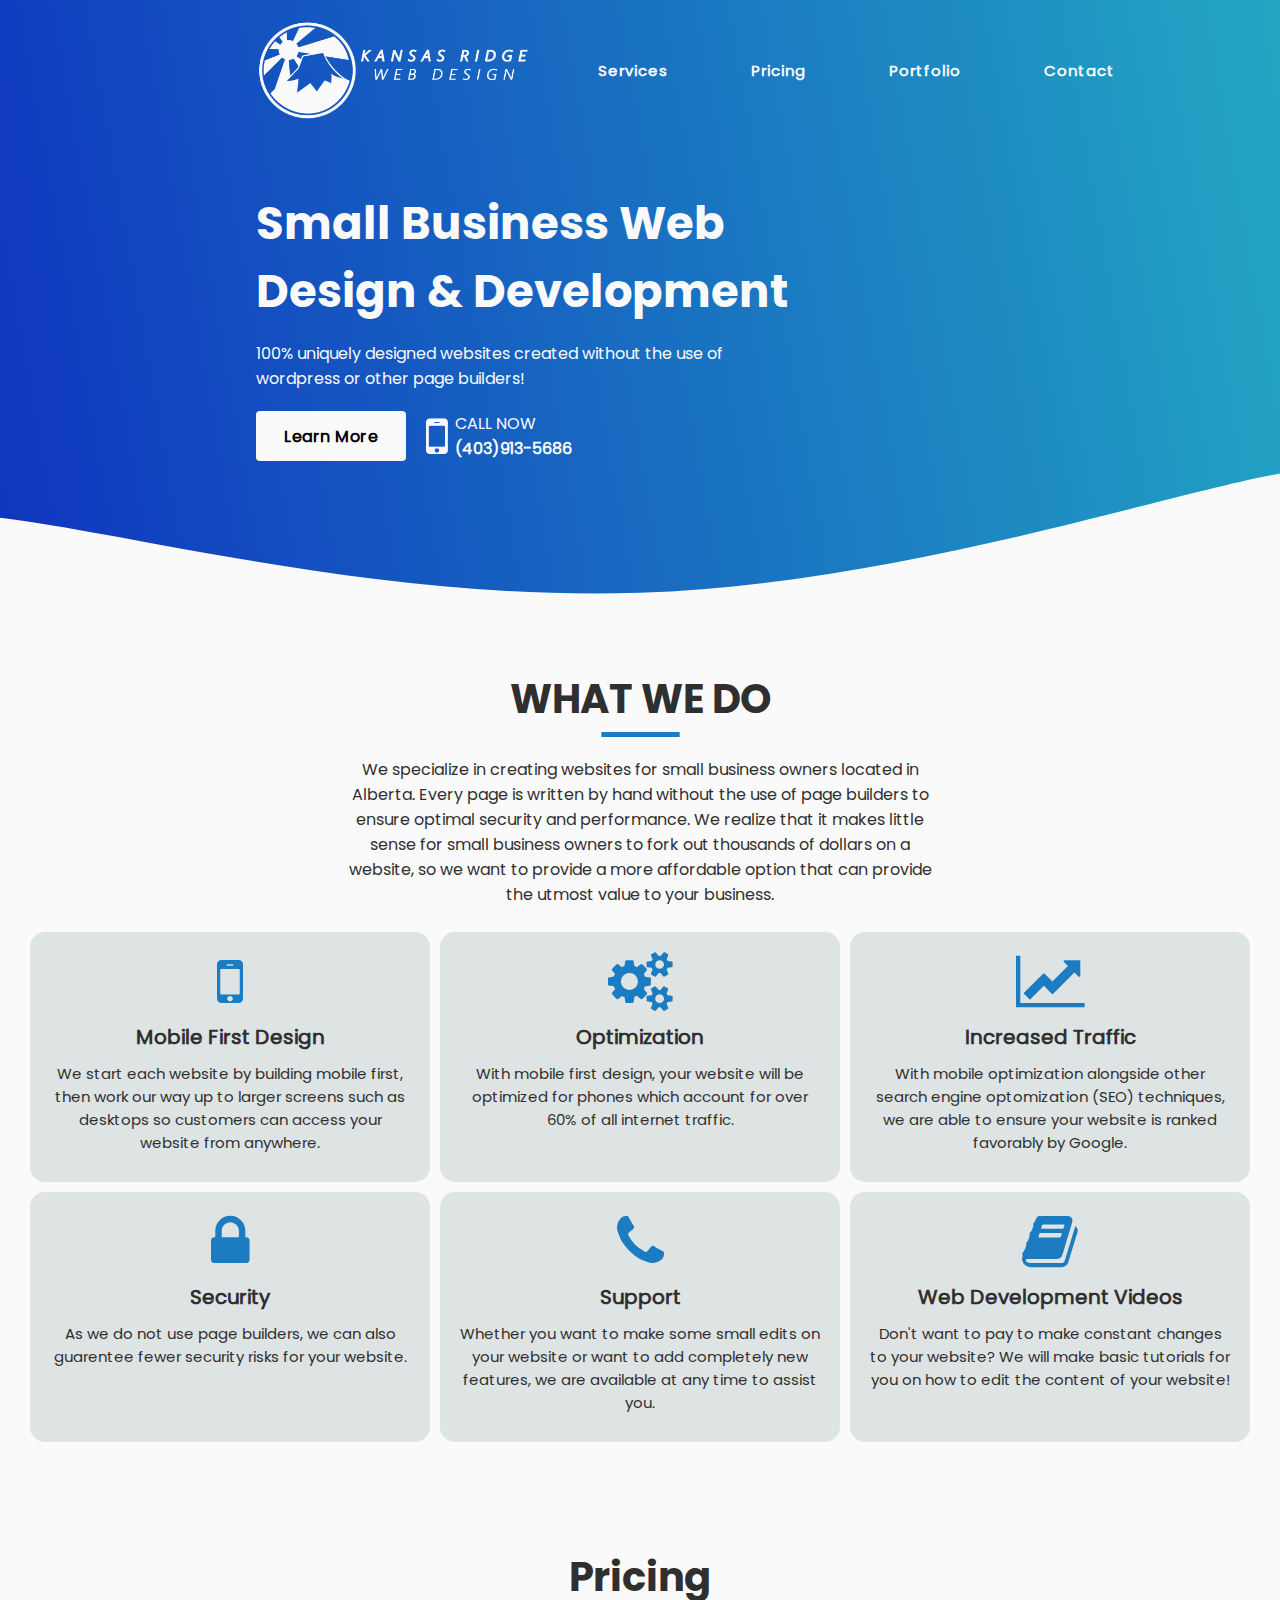
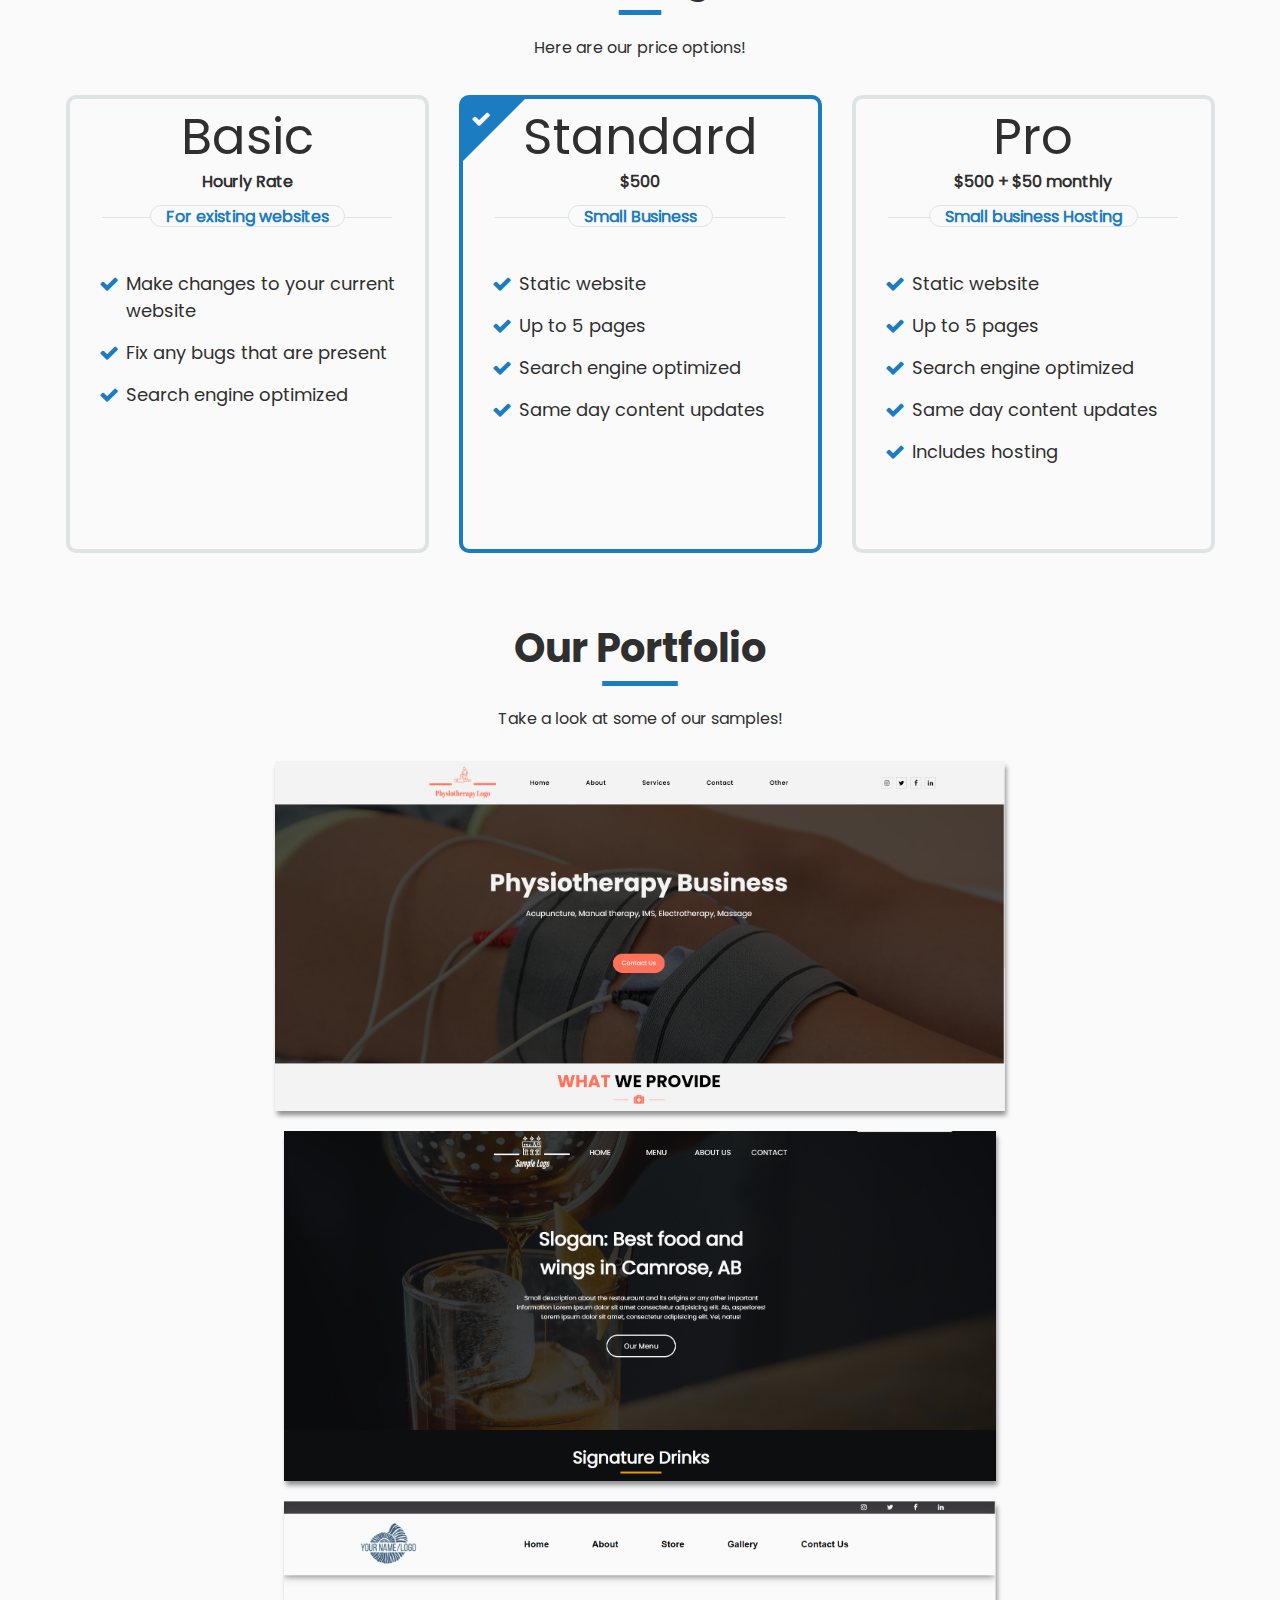
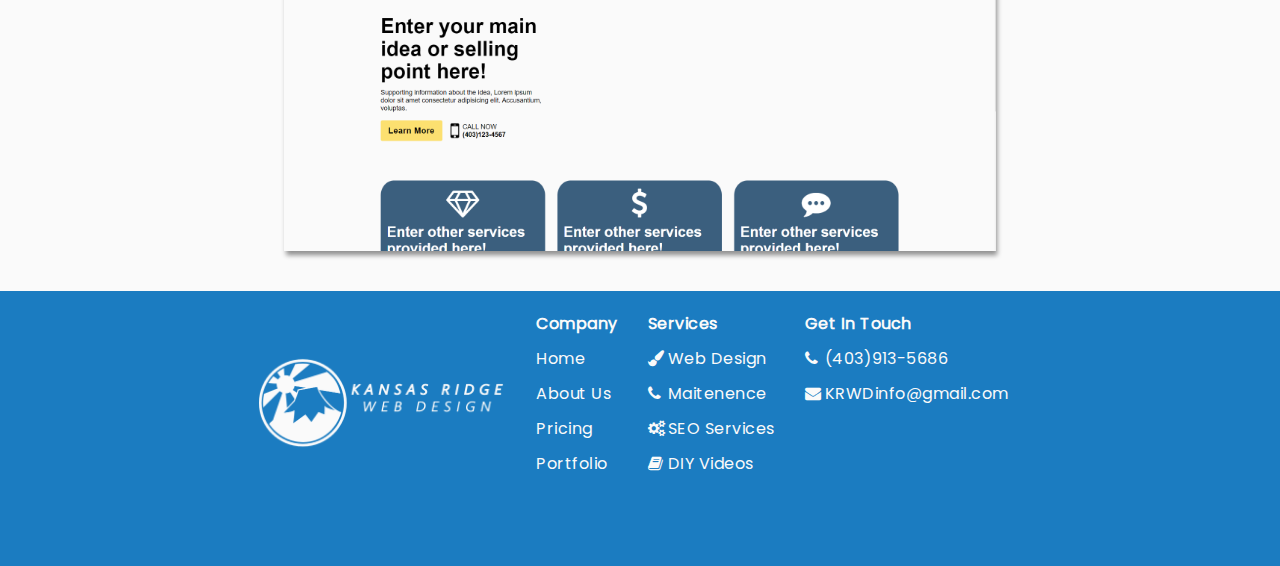
==== templates/index.html @ edf33dfb "new icons" ====
<!DOCTYPE html>
<html lang="en">
<head>
    <meta charset="UTF-8">
    <meta http-equiv="X-UA-Compatible" content="IE=edge">
    <meta name="viewport" content="width=device-width, initial-scale=1.0">
    <meta name="description" content="100% uniquely designed websites created without page builders. We offer immense value starting at only $500">


    <link rel="icon" href="../images/icon.webp">
    <link rel="stylesheet" href="../styles/styles.css">
    <link rel="stylesheet" href="https://cdnjs.cloudflare.com/ajax/libs/font-awesome/4.7.0/css/font-awesome.min.css"> 

    
    <title>Small Business Web Design & Development!</title>
</head>

<body>

<!-------------------------------------------------------------------------------------->
<!-----------------------------------LANDING-------------------------------------------->
<!-------------------------------------------------------------------------------------->
    <div class="landing" id="landing">
        <div class="navBar">
        <img src="../images/logo.webp" alt="companyLogo">

        

        <div class= burgerMenu>
            <input label="Toggle Menu" type="checkbox" id="burgerCheckbox" onclick="burgerMenu()"> <!--Have to be in same container to work-->
            <span></span>
            <span></span>
            <span></span>
            
        </div>
        <div class="hideOverFlow">
            <div id="menu">
                <ul>
                <li><a  onclick="scrollToDiv('services')">Services</a></li>
                <li><a  onclick="scrollToDiv('pricing')">Pricing</a></li>
                <li><a  onclick="scrollToDiv('portfolio')">Portfolio</a></li>
                <li><a  onclick="scrollToDiv('footer')">Contact</a></li>
                </ul>
            </div>
            
        </div>
        
        </div>
        

        <div class="introduction">
        <h1>Small Business Web Design & Development</h1>
        <p>100% uniquely designed websites created without the use of wordpress or other page builders!</p>
        <div class="learnMoreCallNow">
            <a href="index.html"><button>Learn More</button></a>
            <div class="callNow">
                <p class ="fa fa-mobile"></p>
                <div class="details">
                    <p id="callNowAboveNumber">CALL NOW</p>
                    <b>(403)913-5686</b>
                </div>
            </div>
        </div>
        </div>

    </div>
<!-------------------------------------------------------------------------------------->
<!-----------------------------------LANDING-------------------------------------------->
<!-------------------------------------------------------------------------------------->

    <div class=background><img src="../images/Wave2.svg" alt="waveEffect"></div>
<!-------------------------------------------------------------------------------------->
<!-----------------------------------SERVICES------------------------------------------->
<!-------------------------------------------------------------------------------------->
    <div class="section" id="services">
        <div class="header"><h1>WHAT WE DO</h1></div>
        <div class="wrapper">
            <div class="headerDescription">
                <p>We specialize in creating websites for small business owners located in Alberta. Every page is written by hand without the use of page builders to ensure optimal security and performance. We realize that it makes little sense for small business owners to fork out thousands of dollars on a website, so we want to provide a more affordable option that can provide the utmost value to your business.</p>
            </div>
        </div>
        <div class="wrapper">
            <div class="servicesContainer">
                <div class="service service4">
                    <div class="fa fa-mobile"></div>
                    <h3>Mobile First Design</h3>
                    <p>We start each website by building mobile first, then work our way up to larger screens such as desktops so customers can access your website from anywhere.</p>
                </div>
                <div class="service service1">
                    <div class="fa fa-gears"></div>
                    <h3>Optimization</h3>
                    <p>With mobile first design, your website will be optimized for phones which account for over 60% of all internet traffic. </p>
                </div>
                <div class="service service2">
                    <div class="fa fa-line-chart"></div>
                    <h3>Increased Traffic</h3>
                    <p>With mobile optimization alongside other search engine optomization (SEO) techniques, we are able to ensure your website is ranked favorably by Google.</p>
                </div>
                <div class="service service3">
                    <div class="fa fa-lock"></div>
                    <h3>Security</h3>
                    <p>As we do not use page builders, we can also guarentee fewer security risks for your website.</p>
                </div>
                <div class="service service5">
                    <div class="fa fa-phone"></div>
                    <h3>Support</h3>
                    <p>Whether you want to make some small edits on your website or want to add completely new features, we are available at any time to assist you.</p>
                </div>
                <div class="service service6">
                    <div class="fa fa-book"></div>
                    <h3>Web Development Videos</h3>
                    <p>Don't want to pay to make constant changes to your website? We will make basic tutorials for you on how to edit the content of your website!</p>

                </div>
            
            </div>
        </div>
    
     
       
    </div>
  

<!-------------------------------------------------------------------------------------->
<!-----------------------------------SERVICES------------------------------------------->
<!-------------------------------------------------------------------------------------->


<!-------------------------------------------------------------------------------------->
<!-----------------------------------PRICING-------------------------------------------->
<!-------------------------------------------------------------------------------------->
<div class="section" id="pricing">
    <div class="header"><h1>Pricing</h1></div>

    <div class="wrapper">
        <div class="headerDescription">
            <p>Here are our price options!</p>
        </div>
    </div>
    
 
    <div class="wrapper">
        <div class="pricingContainer">
            <div class="priceOption other">
                <div class="priceBox">
                    <h4>Basic</h4>
                    <p>Hourly Rate</p>
                    <p class="addBorder">For existing websites</p>
                    <div class="line"></div>
                </div>
                <div class="priceFeatures">
                    <ul>
                        <li><div class="fa fa-check"></div><p>Make changes to your current website</p></li>
                        <li><div class="fa fa-check"></div><p>Fix any bugs that are present</p></li>
                        <li><div class="fa fa-check"></div><p>Search engine optimized</p></li>
                    </ul>
                </div>
            </div>

            <div class="priceOption popular">
                <div class="fa fa-check topCheck"></div>
                <div class="priceBox">
                    <h4>Standard</h4>
                    <p>$500</p>
                    <p class="addBorder">Small Business</p>
                    <div class="line"></div>
                </div>
                <div class="priceFeatures">
                    <ul>
                        <li><div class="fa fa-check"></div><p>Static website</p></li>
                        <li><div class="fa fa-check"></div><p>Up to 5 pages</p></li>
                        <li><div class="fa fa-check"></div><p>Search engine optimized</p></li>
                        <li><div class="fa fa-check"></div><p>Same day content updates</p></li>
    

                    </ul>
                </div>
            </div>
            <div class="priceOption other">
                <div class="priceBox">
                    <h4>Pro</h4>
                    <p>$500 + $50 monthly</p>
                    <p class="addBorder">Small business Hosting</p>
                    <div class="line"></div>
                </div>
                <div class="priceFeatures">
                    <ul>
                        <li><div class="fa fa-check"></div><p>Static website</p></li>
                        <li><div class="fa fa-check"></div><p>Up to 5 pages</p></li>
                        <li><div class="fa fa-check"></div><p>Search engine optimized</p></li>
                        <li><div class="fa fa-check"></div><p>Same day content updates</p></li>
                        <li><div class="fa fa-check"></div><p>Includes hosting</p></li>
                    </ul>
                </div>
            </div>
            
        </div>
    </div>


</div>



<!-------------------------------------------------------------------------------------->
<!-----------------------------------PRICING------------------------------------------->
<!-------------------------------------------------------------------------------------->

<!-------------------------------------------------------------------------------------->
<!-----------------------------------PORTFOLIO------------------------------------------->
<!-------------------------------------------------------------------------------------->

<div class="section" id="portfolio">
    <div class="header"><h1>Our Portfolio</h1></div>

    <div class="wrapper">
        <div class="headerDescription">
            <p>Take a look at some of our samples!</p>
        </div>
    </div>

    <div class="wrapper">
        <div class="portfolioContainer">
            <img src="../images/portfolio1.webp" alt="physioTherapySite">
            <img src="../images/portfolio2.webp" alt="restaurauntSite">
            <img src="../images/portfolio3.webp" alt="generalPurposeSite">
        </div>
    </div>


</div>

<!-------------------------------------------------------------------------------------->
<!-----------------------------------PORTFOLIO------------------------------------------>
<!-------------------------------------------------------------------------------------->

</body>

<!-------------------------------------------------------------------------------------->
<!-----------------------------------FOOTER--------------------------------------------->
<!-------------------------------------------------------------------------------------->
<footer id="footer">
    <div class="logoAndDescription section">
        <div class=footerLogo><img src="../images/logo.webp" alt="companyLogo"></div>
    </div>
    <div class="navigation section">
       <ul>
        <li><b>Company</b></li>
        <li><a  onclick="scrollToDiv('landing')">Home</a></li>
        <li><a  onclick="scrollToDiv('services')">About Us</a></li>
        <li><a  onclick="scrollToDiv('pricing')">Pricing</a></li>
        <li><a  onclick="scrollToDiv('portfolio')">Portfolio</a></li>
       </ul>
    </div>
    <div class="services section">
        <ul>
            <li><b>Services</b></li>
            <li><a href="index.html"><div class="fa fa-paint-brush"></div>Web Design</a></li>
            <li><a href="index.html"><div class="fa fa-phone"></div>Maitenence</a></li>
            <li><a href="index.html"><div class="fa fa-gears"></div>SEO Services</a></li>
            <li><a href="index.html"><div class="fa fa-book"></div>DIY Videos</a></li>
        </ul>
    </div>
    <div class="contact section">
        <ul>
            <li><b>Get In Touch</b></li>
            <li><a><div class="fa fa-phone"></div>(403)913-5686</a></li>
            <li><a href="mailto:KRWDinfo@gmail.com"><div class="fa fa-envelope"></div>KRWDinfo@gmail.com</a></li>
        </ul>
    </div>
</footer>
<!-------------------------------------------------------------------------------------->
<!-----------------------------------FOOTER--------------------------------------------->
<!-------------------------------------------------------------------------------------->
<script src="../scripts/script.js"></script>
</html>
---- styles/styles.css ----
@font-face {
  font-family: "Poppins";
  font-style: normal;
  src: url(../fonts/Poppins/Poppins-Regular.ttf);
}
@font-face {
  font-family: "bold";
  font-style: normal;
  src: url(../fonts/Poppins/Poppins-Bold.ttf);
}
* {
  margin: 0;
  padding: 0;
  font-family: "Poppins";
}
* h1 {
  font-family: "bold";
}

body {
  background-color: #FAFAFA;
  color: rgb(48, 47, 47);
  width: 100%;
  overflow-x: hidden;
  height: -webkit-fit-content;
  height: -moz-fit-content;
  height: fit-content;
}

html {
  overflow-x: initial !important;
  scroll-behavior: smooth;
}

.wrapper {
  display: flex;
  justify-content: center;
  width: 100%;
}

.header {
  display: flex;
  justify-content: center;
}
.header h1 {
  font-family: "bold";
  font-size: 40px;
}
.header ::after {
  display: block;
  content: "";
  border-bottom: 5px solid #1B7CC1;
  transform: scaleX(0.3);
  padding-bottom: 3px;
  margin-bottom: 20px;
}

.headerDescription {
  max-width: 600px;
  text-align: center;
  padding-bottom: 20px;
}

.section {
  transform: translateY(-30px);
}

.landing {
  width: 100%;
  display: block;
  background: rgb(34, 167, 195);
  background: linear-gradient(260deg, rgb(34, 167, 195) 0%, rgb(15, 51, 191) 100%);
  height: 699px;
}
.landing .navBar {
  width: 100%;
  height: 100px;
  display: flex;
  align-items: center;
  padding-top: 20px;
}
.landing .navBar img {
  width: 275px;
  height: auto;
  padding-left: 20vw;
}

.background {
  position: absolute;
  top: 400px;
  height: 300px;
  width: 100%;
  z-index: 1;
}
.background img {
  height: 100%;
  width: 100%;
}

@media (max-width: 1200px) {
  .landing .navBar img {
    padding-left: 10vw;
  }
}
@media (max-width: 430px) {
  .landing .navBar img {
    width: 200px;
    height: auto;
    padding-left: 5px;
  }
}
.landing .navBar .burgerMenu {
  position: absolute;
  right: 40px;
  z-index: 4;
}
.landing .navBar input {
  display: block;
  position: absolute;
  top: -5px;
  right: -5px;
  width: 50px;
  height: 42px;
  opacity: 0%;
  z-index: 2;
}
.landing .navBar span {
  display: block;
  width: 40px;
  height: 5px;
  margin-bottom: 5px;
  border-radius: 5px;
  background-color: #FAFAFA;
  transition: 0.3s ease-in;
}
.landing .navBar span:nth-child(2) {
  transform-origin: 0% 0%;
}
.landing .navBar span:last-child {
  transform-origin: 0% 100%;
}
.landing .navBar input:checked ~ span {
  transform: rotate(45deg) translate(0px, 0px);
  background-color: black;
}
.landing .navBar input:checked ~ span:nth-child(3) {
  opacity: 0;
  transform: rotate(0deg) scale(0.2, 0.2);
}
.landing .navBar input:checked ~ span:nth-child(4) {
  transform: rotate(-45deg) translate(-5px, 4px);
}
.landing .navBar .hideOverFlow {
  position: absolute;
  top: 0;
  right: 0;
  width: 175px;
  height: 600px;
  overflow-x: hidden;
  z-index: 3;
}
.landing .navBar .hideOverFlow #menu {
  background-color: #FAFAFA;
  width: 100%;
  height: 100%;
  transition: 0.5s cubic-bezier(0.77, 0.2, 0.05, 1);
  transform: translate(200px);
}
.landing .navBar .hideOverFlow #menu ul {
  padding-right: 30px;
  padding-top: 100px;
  text-decoration: none;
  list-style: none;
  text-align: right;
}
.landing .navBar .hideOverFlow #menu ul li {
  padding: 20px 5px;
}
.landing .navBar .hideOverFlow #menu ul li a {
  text-decoration: none;
  color: black;
  font-size: 20px;
  padding-right: 8px;
  font-weight: 600;
  letter-spacing: 1px;
}
.landing .navBar .hideOverFlow #menu ul li a:hover {
  border-right: 4px solid #1B7CC1;
}

@media (min-width: 850px) {
  .landing .navBar .burgerMenu {
    display: none;
  }
  .landing .navBar .hideOverFlow {
    position: relative;
    height: 90px;
    width: 600px;
    padding-left: 25px;
  }
  .landing .navBar .hideOverFlow #menu {
    transform: translateX(0) !important;
    background-color: transparent;
    z-index: 3;
  }
  .landing .navBar .hideOverFlow #menu ul {
    display: flex;
    justify-content: space-around;
    align-items: center;
    height: 100%;
    padding: 0px 0px;
  }
  .landing .navBar .hideOverFlow #menu ul li {
    padding: 0;
    transform: translateY(14px);
  }
  .landing .navBar .hideOverFlow #menu ul li a {
    border-right: none;
    color: #FAFAFA;
    font-size: 15px;
    transition: 0.5s ease-in-out;
  }
  .landing .navBar .hideOverFlow #menu ul li a:hover {
    border-right: none;
  }
  .landing .navBar .hideOverFlow #menu ul li a:after {
    display: block;
    content: "";
    border-bottom: 2px solid #FAFAFA;
    transform: scaleX(0);
    transition: 250ms ease-in-out;
  }
  .landing .navBar .hideOverFlow #menu ul li a:hover::after {
    transform: scaleX(1);
    transform-origin: 50% 100%;
  }
}
.introduction {
  width: 550px;
  height: -webkit-fit-content;
  height: -moz-fit-content;
  height: fit-content;
  color: #FAFAFA;
  z-index: 2;
  position: relative;
  padding-left: 20vw;
  padding-top: 70px;
}
.introduction h1 {
  font-size: 45px;
  padding-bottom: 15px;
  font-weight: 600;
}
.introduction p {
  font-size: 16px;
}
.introduction button {
  width: 150px;
  height: 50px;
  background-color: #FAFAFA;
  border: 0px;
  font-size: 16px;
  font-weight: 600;
  letter-spacing: 0.5px;
  border-radius: 4px;
  margin-right: 20px;
  transition: 0.35s ease-in-out;
}
.introduction button:hover {
  box-shadow: inset 150px 0 0 0 #dee3e4;
  cursor: pointer;
}
.introduction .learnMoreCallNow {
  display: flex;
  padding-top: 20px;
  transition: 0.5s ease-in-out;
}
.introduction .learnMoreCallNow .callNow {
  display: flex;
}
.introduction .learnMoreCallNow .callNow .fa {
  font-size: 50px;
  margin-right: 8px;
}
.introduction .learnMoreCallNow .callNow #callNowAboveNumber {
  font-size: 16px;
}
.introduction .learnMoreCallNow .callNow .details {
  padding-top: 0px;
}

@media (max-width: 1200px) {
  .introduction {
    padding-left: 10vw;
  }
}
@media (max-width: 910px) {
  .introduction h1 {
    font-size: 35px;
  }
}
@media (max-width: 650px) {
  .introduction {
    width: 330px;
    padding-top: 10px;
  }
}
@media (max-width: 430px) {
  .introduction {
    padding-left: 5px;
    padding-top: 10px;
    width: 315px;
    margin: 0;
  }
  .introduction button {
    margin-right: 10px;
  }
  .introduction p {
    font-size: 15px;
  }
}
#services {
  position: relative;
  z-index: 10;
  width: 100%;
  height: -webkit-fit-content;
  height: -moz-fit-content;
  height: fit-content;
  z-index: 2;
  padding-bottom: 100px;
}
#services .servicesContainer {
  height: -webkit-fit-content;
  height: -moz-fit-content;
  height: fit-content;
  display: flex;
  justify-content: center;
  flex-wrap: wrap;
  max-width: 1401px;
}
#services .service {
  display: flex;
  flex-direction: column;
  align-items: center;
  width: 400px;
  height: 250px;
  background-color: rgba(129, 129, 129, 0.089);
  background-color: #dee3e4;
  margin: 5px 5px;
  border-radius: 15px;
}
#services .service .fa {
  font-size: 60px;
  padding-top: 20px;
  padding-bottom: 10px;
  color: rgba(30, 175, 71, 0.475);
  color: #1B7CC1;
}
#services .service h3 {
  font-size: 20px;
  font-weight: 600;
  padding-bottom: 5px;
}
#services .service p {
  font-size: 15px;
  text-align: center;
  padding: 5px 20px;
}
#services button {
  width: 150px;
  height: 50px;
  margin-top: 20px;
  background-color: transparent;
  border: 3px solid #1B7CC1;
  color: #1B7CC1;
  border-radius: 5px;
  font-size: 16px;
}

@media (max-width: 470px) {
  #services .service {
    width: min(400px, 100%);
  }
}
#pricing {
  padding-bottom: 50px;
}
#pricing .pricingContainer {
  max-width: 1300px;
  display: flex;
  flex-direction: column;
  align-items: center;
}
#pricing .pricingContainer .popular {
  border: 4px solid #1B7CC1;
  position: relative;
}
#pricing .pricingContainer .other {
  border: 4px solid #dee3e4;
}
#pricing .pricingContainer .priceOption {
  width: min(355px, 97%);
  height: 450px;
  background-color: #FAFAFA;
  border-radius: 10px;
  margin: 15px 0px;
}
#pricing .pricingContainer .priceOption .topCheck {
  position: absolute;
  top: 10px;
  left: 8px;
  font-size: 20px;
  color: #FAFAFA;
}
#pricing .pricingContainer .priceOption .priceBox {
  display: flex;
  flex-direction: column;
  align-items: center;
}
#pricing .pricingContainer .priceOption .priceBox h4 {
  font-size: 50px;
  font-weight: 100;
}
#pricing .pricingContainer .priceOption .priceBox p {
  font-weight: 600;
  transform: translateY(-6px);
  padding-bottom: 11px;
}
#pricing .pricingContainer .priceOption .priceBox .addBorder {
  position: relative;
  width: -webkit-fit-content;
  width: -moz-fit-content;
  width: fit-content;
  height: 20px;
  padding: 0px 15px;
  border: 1px solid #dee3e4;
  color: #1B7CC1;
  display: flex;
  justify-content: center;
  align-items: center;
  border-radius: 300px;
  z-index: 1;
  background-color: #FAFAFA;
}
#pricing .pricingContainer .priceOption .priceBox .line {
  position: relative;
  width: 290px;
  height: 1px;
  border-top: 1px solid #dee3e4;
  z-index: 0;
  transform: translateY(-16px);
}
#pricing .pricingContainer .priceOption .priceFeatures ul {
  padding: 20px 20px;
}
#pricing .pricingContainer .priceOption .priceFeatures ul li {
  display: flex;
  padding-top: 15px;
  padding-left: 9px;
  font-size: 18px;
}
#pricing .pricingContainer .priceOption .priceFeatures ul li .fa {
  position: relative;
  color: #1B7CC1;
  font-size: 20px;
  padding-right: 7px;
  transform: translateY(4px);
}
#pricing .pricingContainer .popular::before {
  width: 0;
  height: 0;
  position: absolute;
  top: -1px;
  left: -1px;
  display: block;
  content: "";
  border-style: solid;
  border-width: 64px 64px 0px 0px;
  border-color: #1B7CC1 transparent;
}

@media (min-width: 650px) {
  .pricingContainer {
    flex-direction: row !important;
    justify-content: center;
    flex-wrap: wrap;
    width: 1400px;
  }
  .pricingContainer .priceOption {
    margin: 15px 15px !important;
  }
}
footer {
  width: 100%;
  height: 275px;
  background-color: #1B7CC1;
  display: flex;
  justify-content: center;
  align-items: center;
}
footer .section {
  color: #FAFAFA;
  height: 176px;
}
footer .section ul {
  list-style: none;
  padding: 0px 3vw;
}
footer .section ul li {
  transition: 0.25s ease-in-out;
  padding-bottom: 10px;
}
footer .section ul li :first-child {
  letter-spacing: 0.5px;
}
footer .section ul li a {
  text-decoration: none;
  color: #FAFAFA;
}
footer .section ul li a .fa {
  padding-right: 5px;
  width: 15px;
}
footer .section ul li:not(:first-child):hover {
  opacity: 50%;
}
footer .logoAndDescription {
  display: flex;
  align-items: center;
}
footer .logoAndDescription img {
  width: 250px;
  height: auto;
  padding-top: 15px;
  padding-right: 15px;
}

@media (max-width: 1337px) {
  footer .section ul {
    padding: 0px 15px;
  }
}
@media (max-width: 1187px) {
  footer {
    flex-wrap: wrap;
    height: -webkit-fit-content;
    height: -moz-fit-content;
    height: fit-content;
  }
  footer .section {
    width: 200px;
    display: flex;
    justify-content: center;
  }
  footer .contact {
    width: 250px;
  }
  footer .logoAndDescription {
    width: 100%;
    justify-content: center;
    flex-wrap: wrap;
    padding-top: 30px;
    padding-bottom: 0px;
  }
  footer .logoAndDescription .footerLogo {
    width: 100%;
    display: flex;
    justify-content: center;
  }
  footer .logoAndDescription .description {
    text-align: center;
  }
  footer .logoAndDescription .description p {
    font-size: 15px;
  }
}
@media (max-width: 649px) {
  footer .section {
    padding-bottom: 40px;
  }
  footer .logoAndDescription {
    padding-bottom: 0px;
  }
  footer .contact {
    text-align: center;
  }
}
#portfolio .portfolioContainer {
  max-width: 1900px;
  display: flex;
  flex-wrap: wrap;
  justify-content: center;
}
#portfolio .portfolioContainer img {
  box-shadow: 2.4px 4.8px 4.8px hsla(0deg, 0%, 0%, 0.43);
  height: 350px;
  width: auto;
  margin: 10px 10px;
}

@media (max-width: 800px) {
  #portfolio .portfolioContainer img {
    width: 100%;
    height: auto;
  }
}/*# sourceMappingURL=styles.css.map */
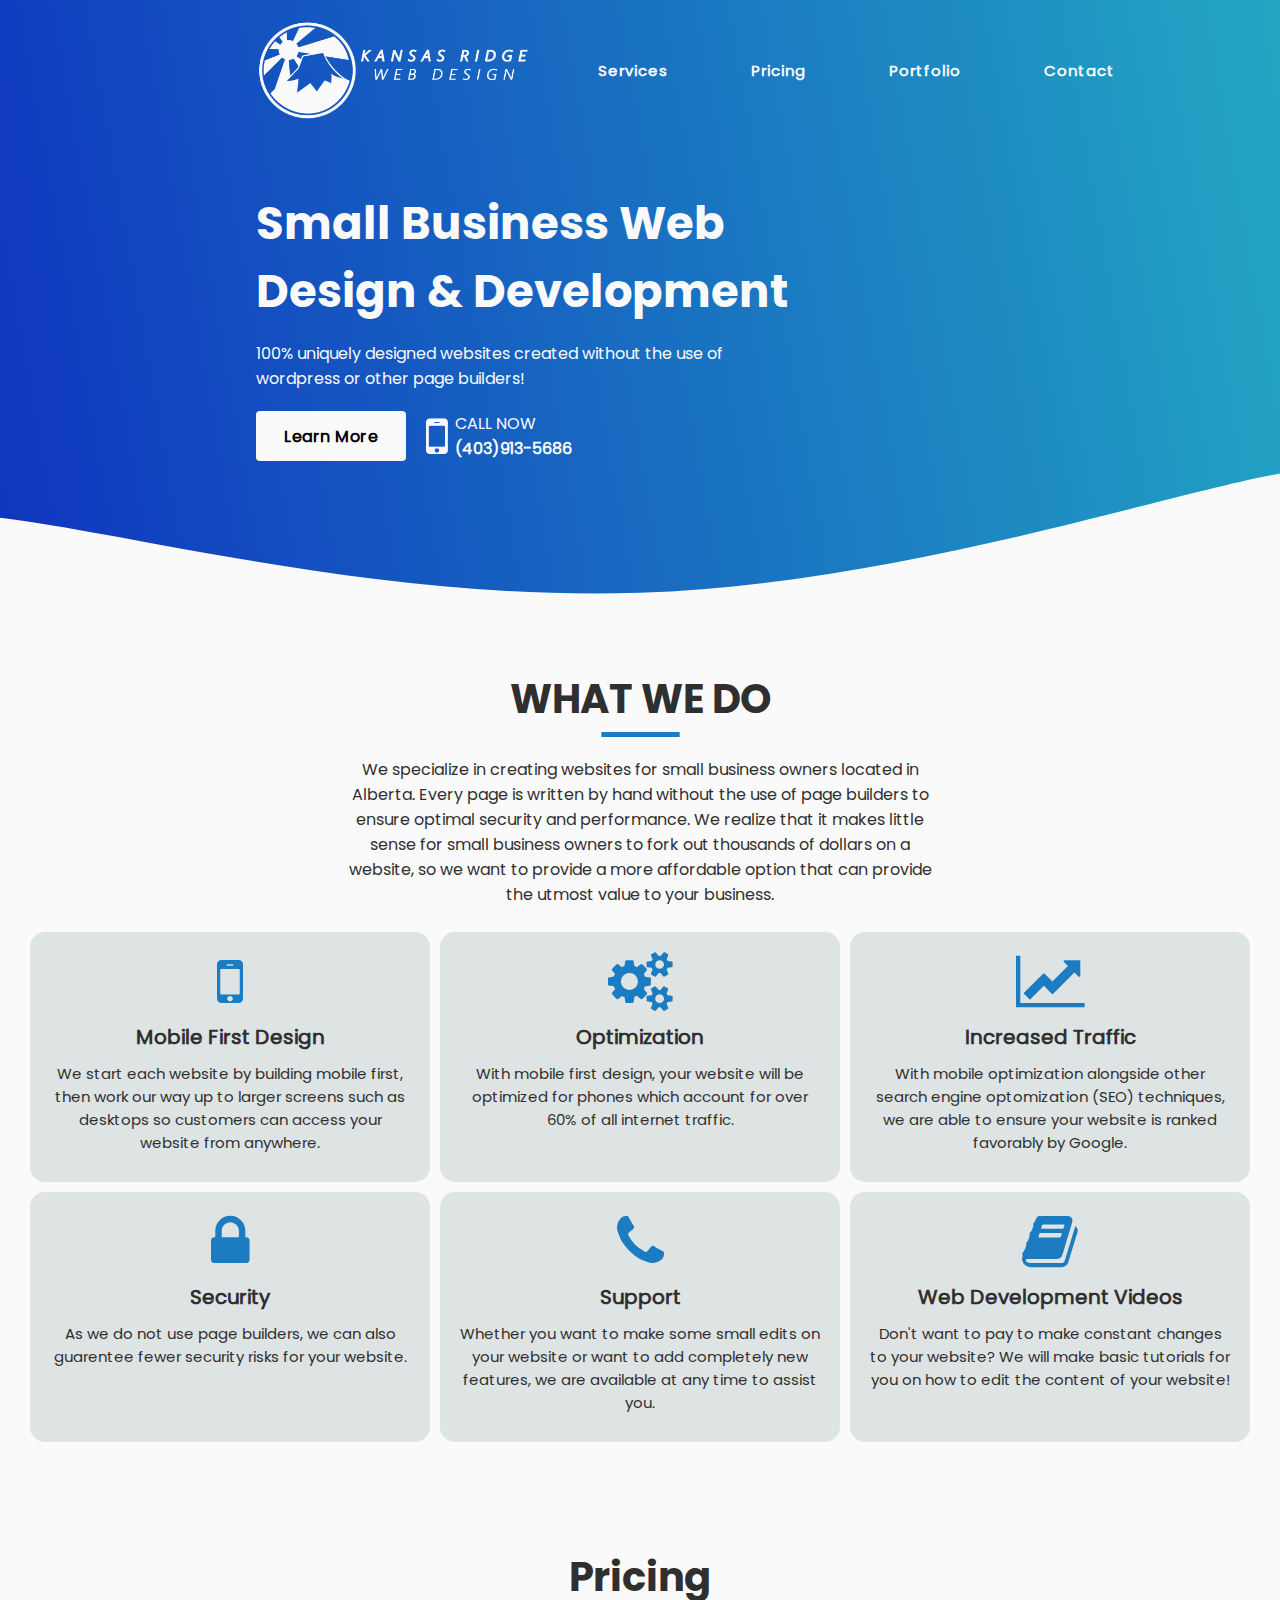
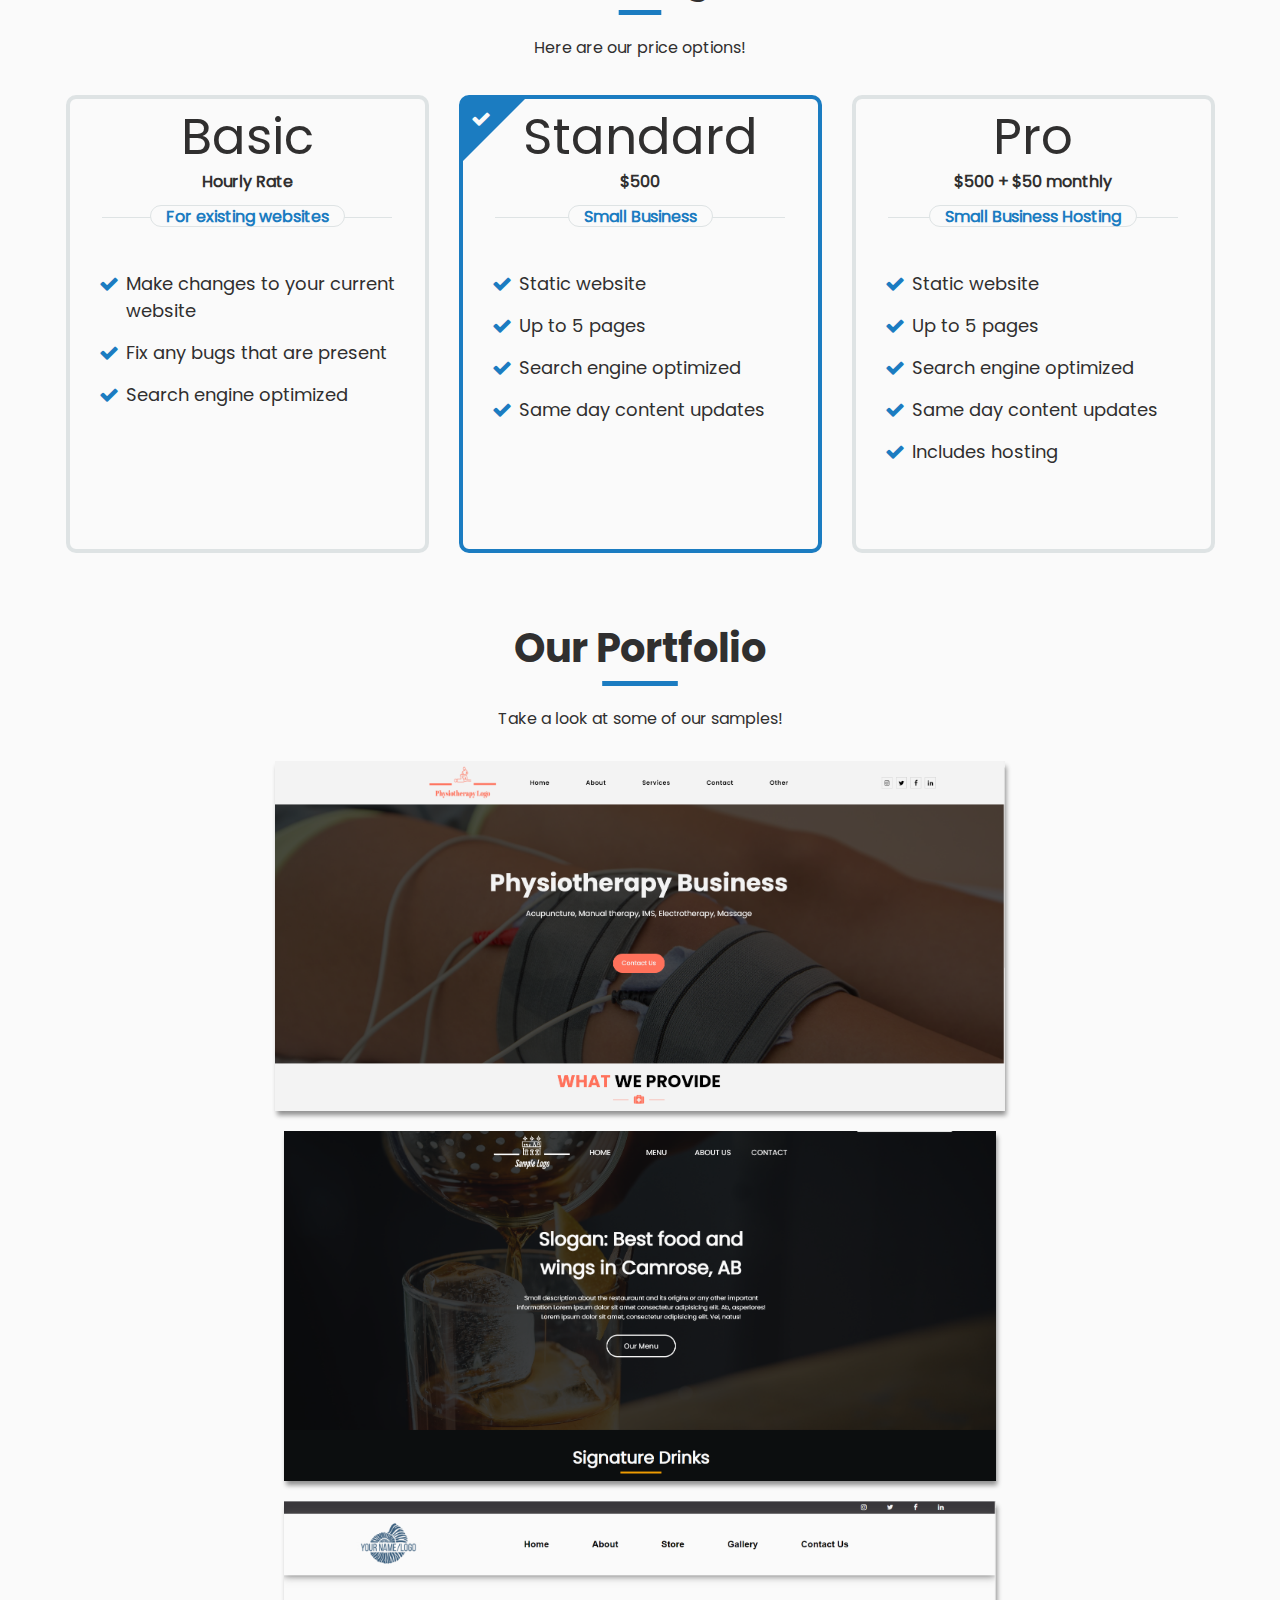
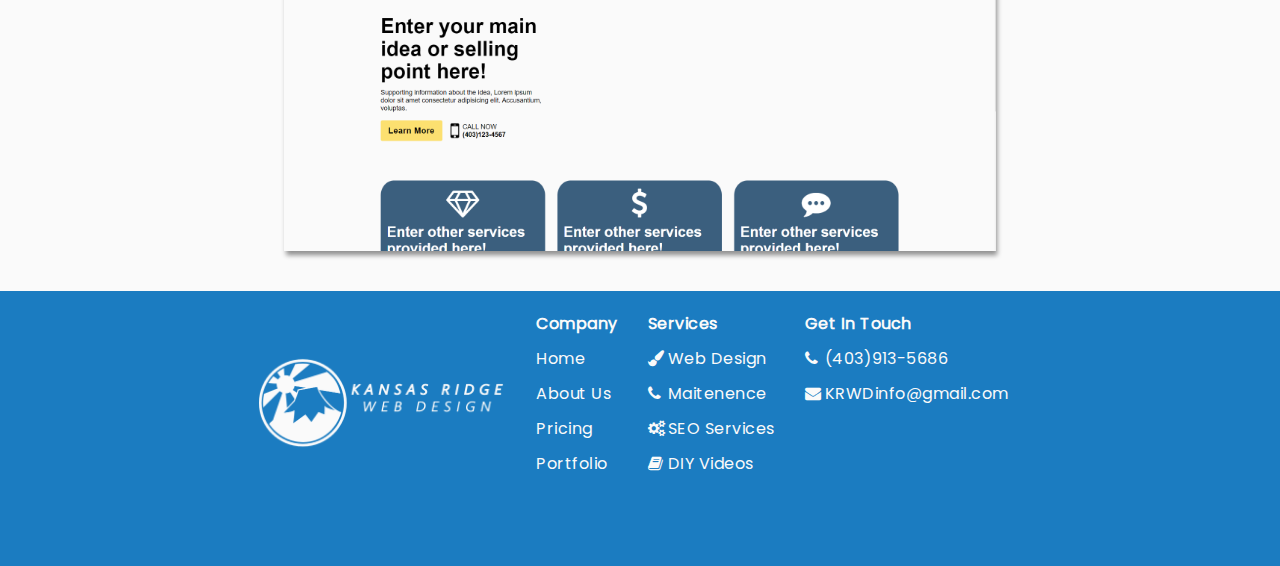
==== commit f925d0b1: "more pointer changes" ====
--- a/templates/index.html
+++ b/templates/index.html
@@ -180,7 +180,7 @@
                 <div class="priceBox">
                     <h4>Pro</h4>
                     <p>$500 + $50 monthly</p>
-                    <p class="addBorder">Small business Hosting</p>
+                    <p class="addBorder">Small Business Hosting</p>
                     <div class="line"></div>
                 </div>
                 <div class="priceFeatures">
@@ -255,10 +255,10 @@
     <div class="services section">
         <ul>
             <li><b>Services</b></li>
-            <li><a href="index.html"><div class="fa fa-paint-brush"></div>Web Design</a></li>
-            <li><a href="index.html"><div class="fa fa-phone"></div>Maitenence</a></li>
-            <li><a href="index.html"><div class="fa fa-gears"></div>SEO Services</a></li>
-            <li><a href="index.html"><div class="fa fa-book"></div>DIY Videos</a></li>
+            <li><a><div class="fa fa-paint-brush"></div>Web Design</a></li>
+            <li><a><div class="fa fa-phone"></div>Maitenence</a></li>
+            <li><a><div class="fa fa-gears"></div>SEO Services</a></li>
+            <li><a><div class="fa fa-book"></div>DIY Videos</a></li>
         </ul>
     </div>
     <div class="contact section">
--- a/styles/styles.css
+++ b/styles/styles.css
@@ -186,6 +186,7 @@
 }
 .landing .navBar .hideOverFlow #menu ul li a:hover {
   border-right: 4px solid #1B7CC1;
+  cursor: pointer;
 }
 
 @media (min-width: 850px) {
@@ -523,6 +524,7 @@
 }
 footer .section ul li:not(:first-child):hover {
   opacity: 50%;
+  cursor: pointer;
 }
 footer .logoAndDescription {
   display: flex;
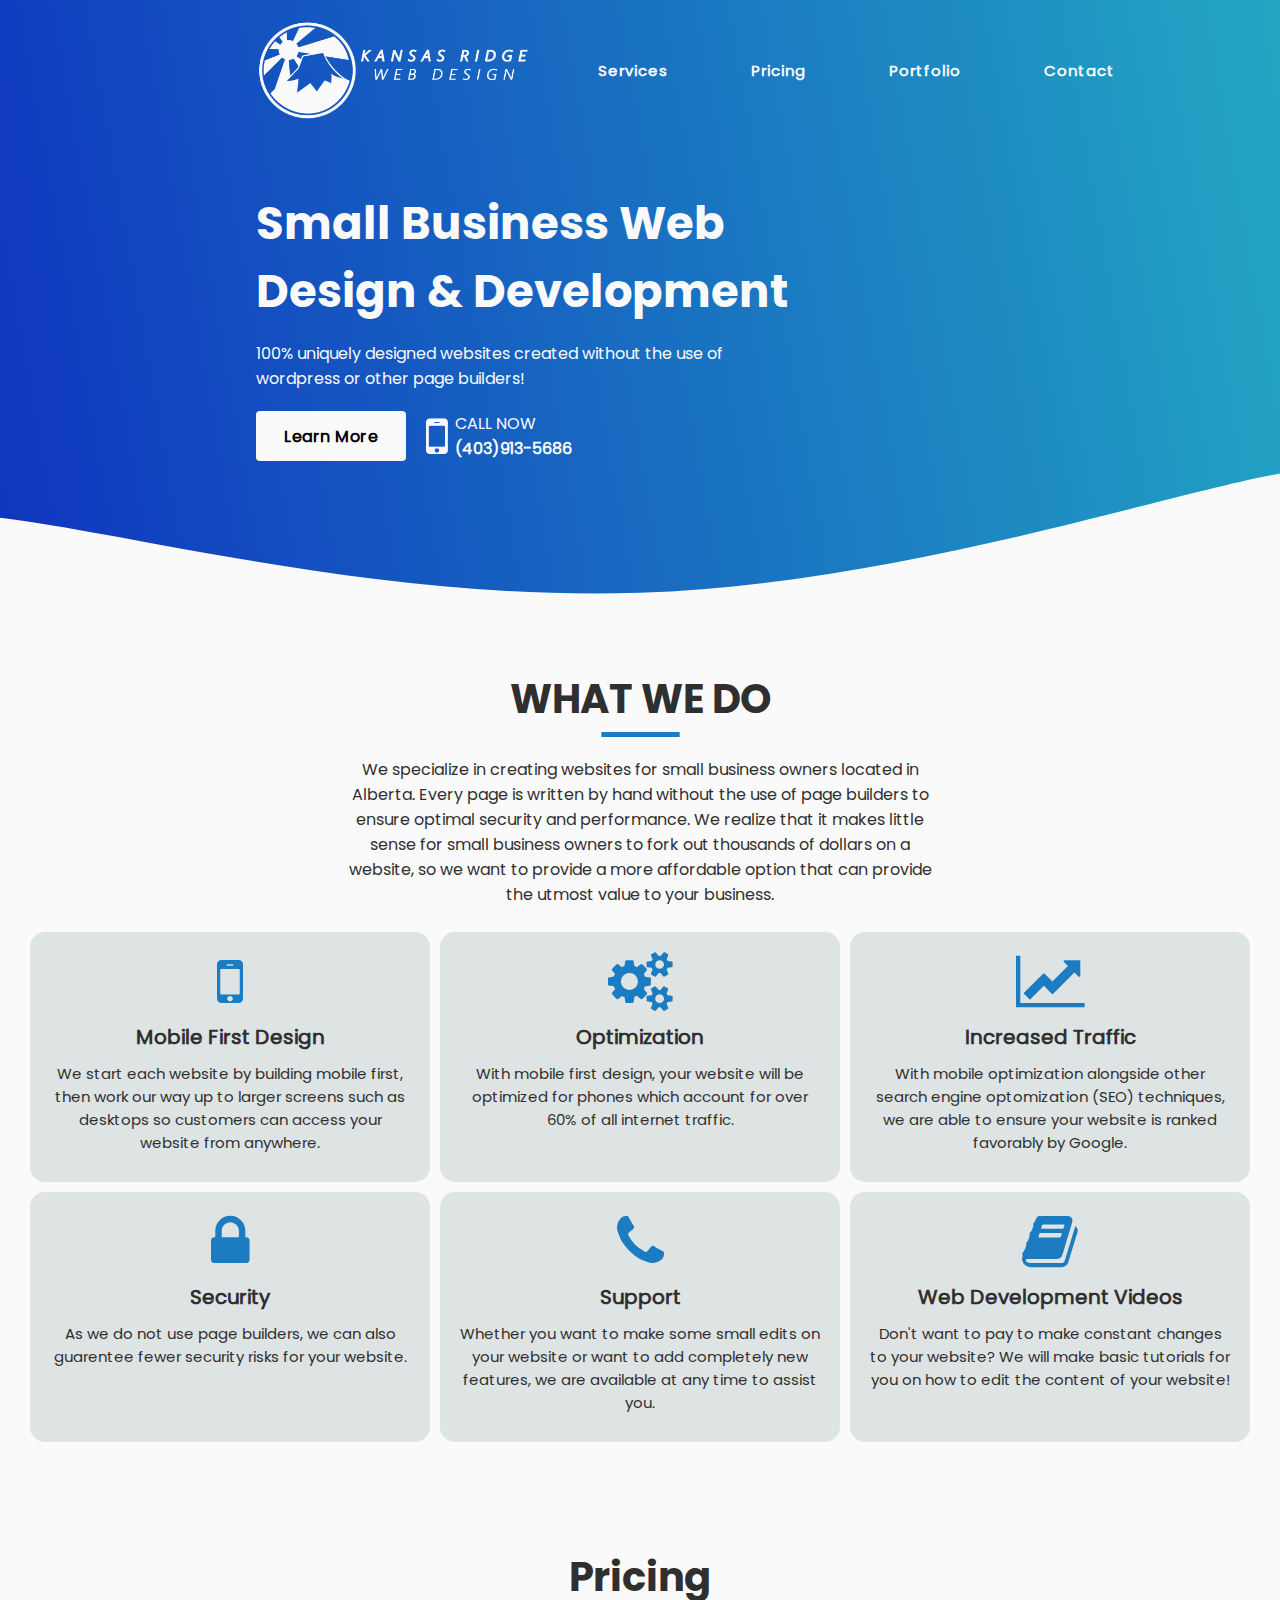
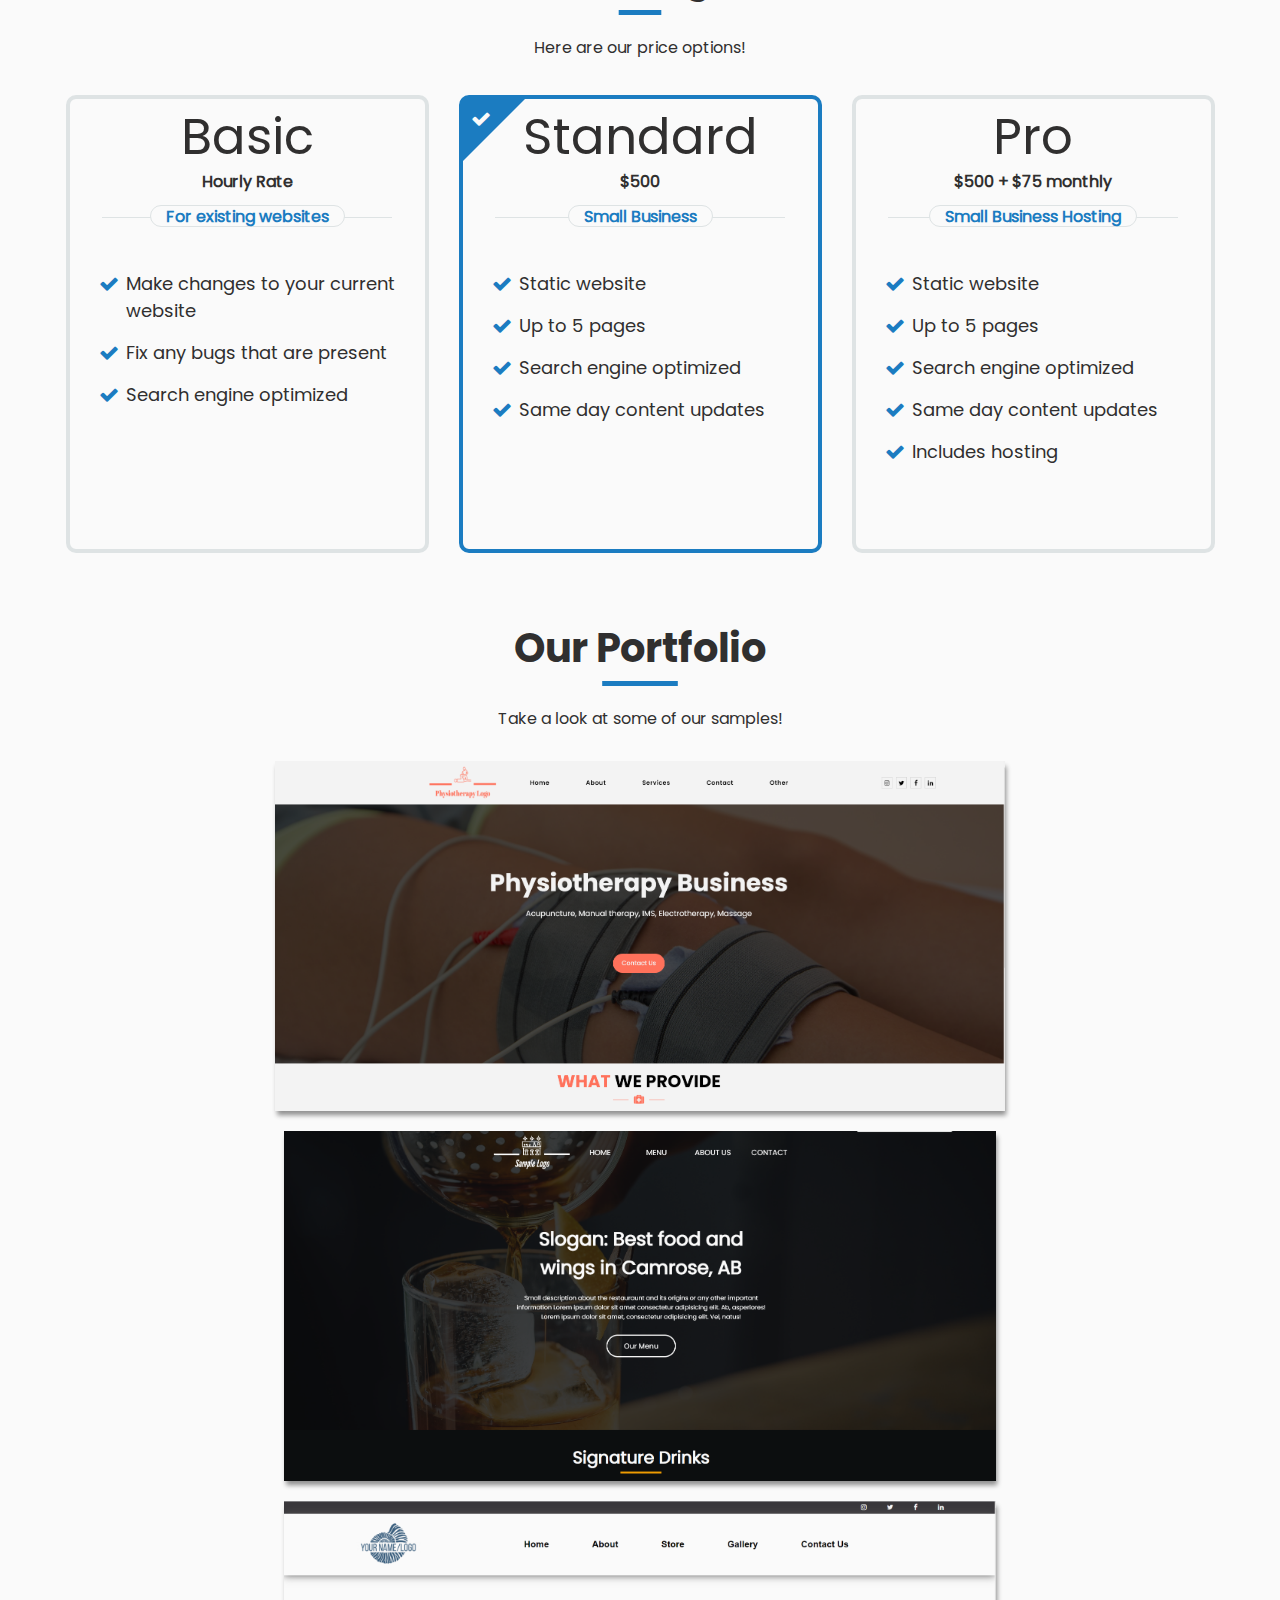
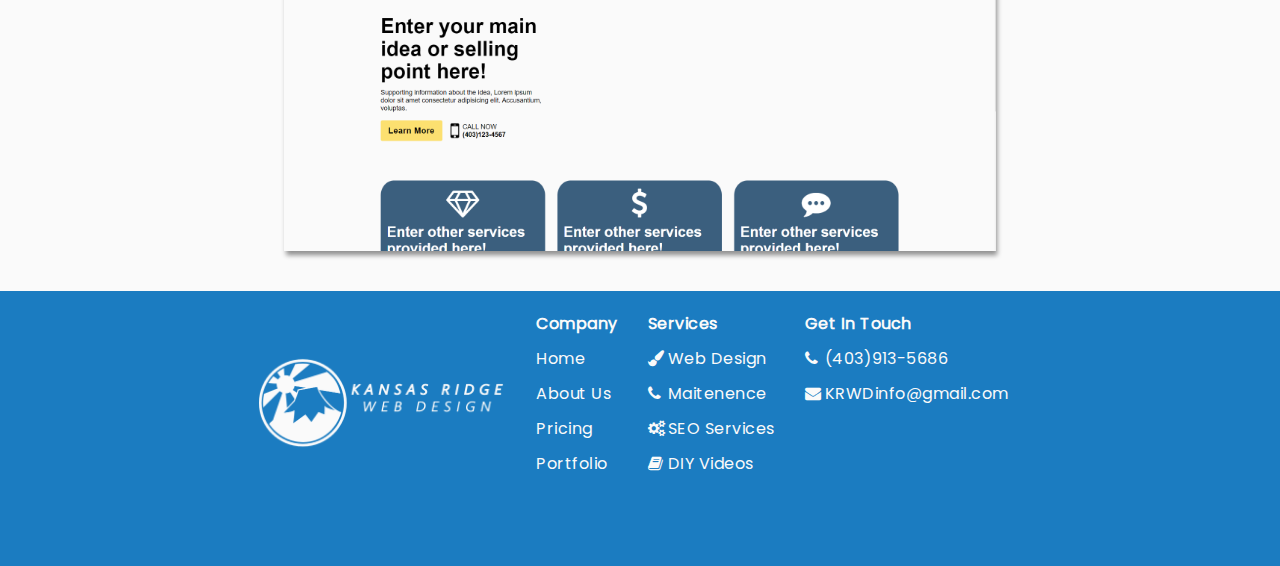
==== commit a276d663: "price change" ====
--- a/templates/index.html
+++ b/templates/index.html
@@ -179,7 +179,7 @@
             <div class="priceOption other">
                 <div class="priceBox">
                     <h4>Pro</h4>
-                    <p>$500 + $50 monthly</p>
+                    <p>$500 + $75 monthly</p>
                     <p class="addBorder">Small Business Hosting</p>
                     <div class="line"></div>
                 </div>
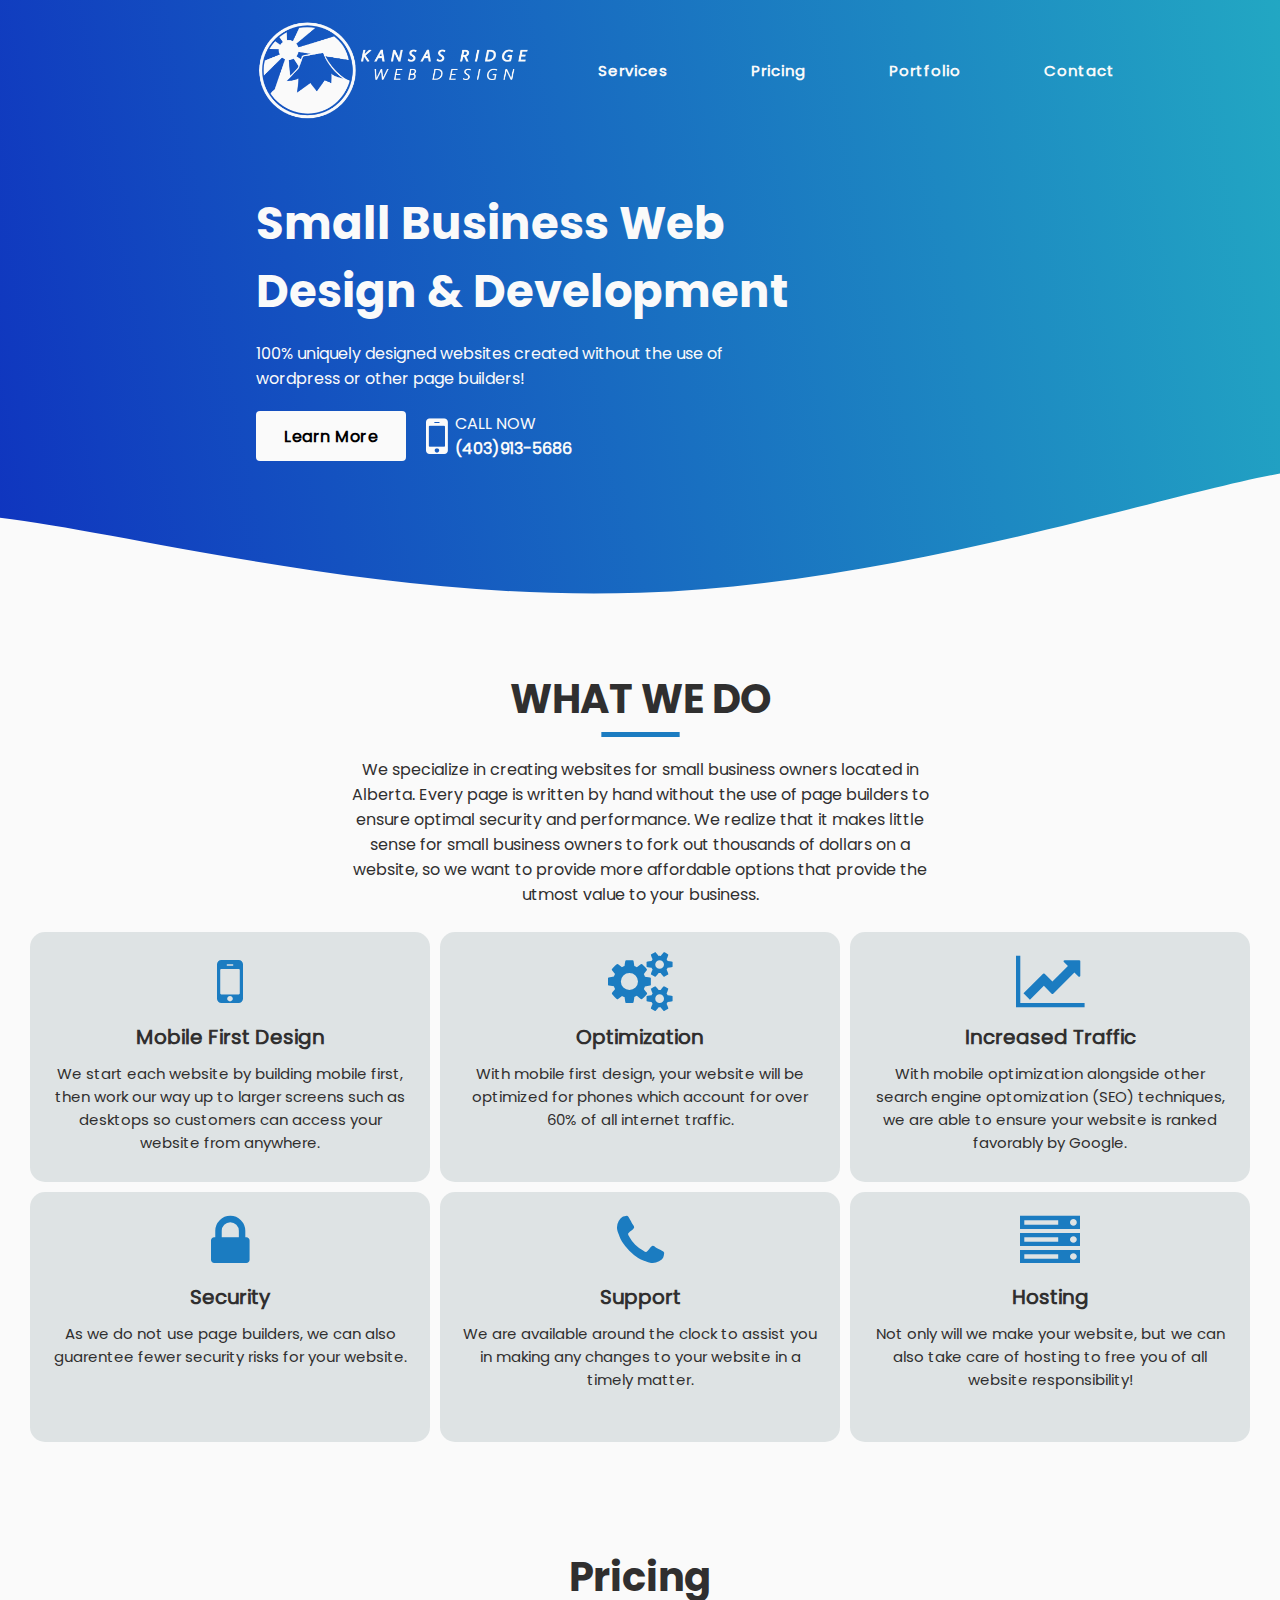
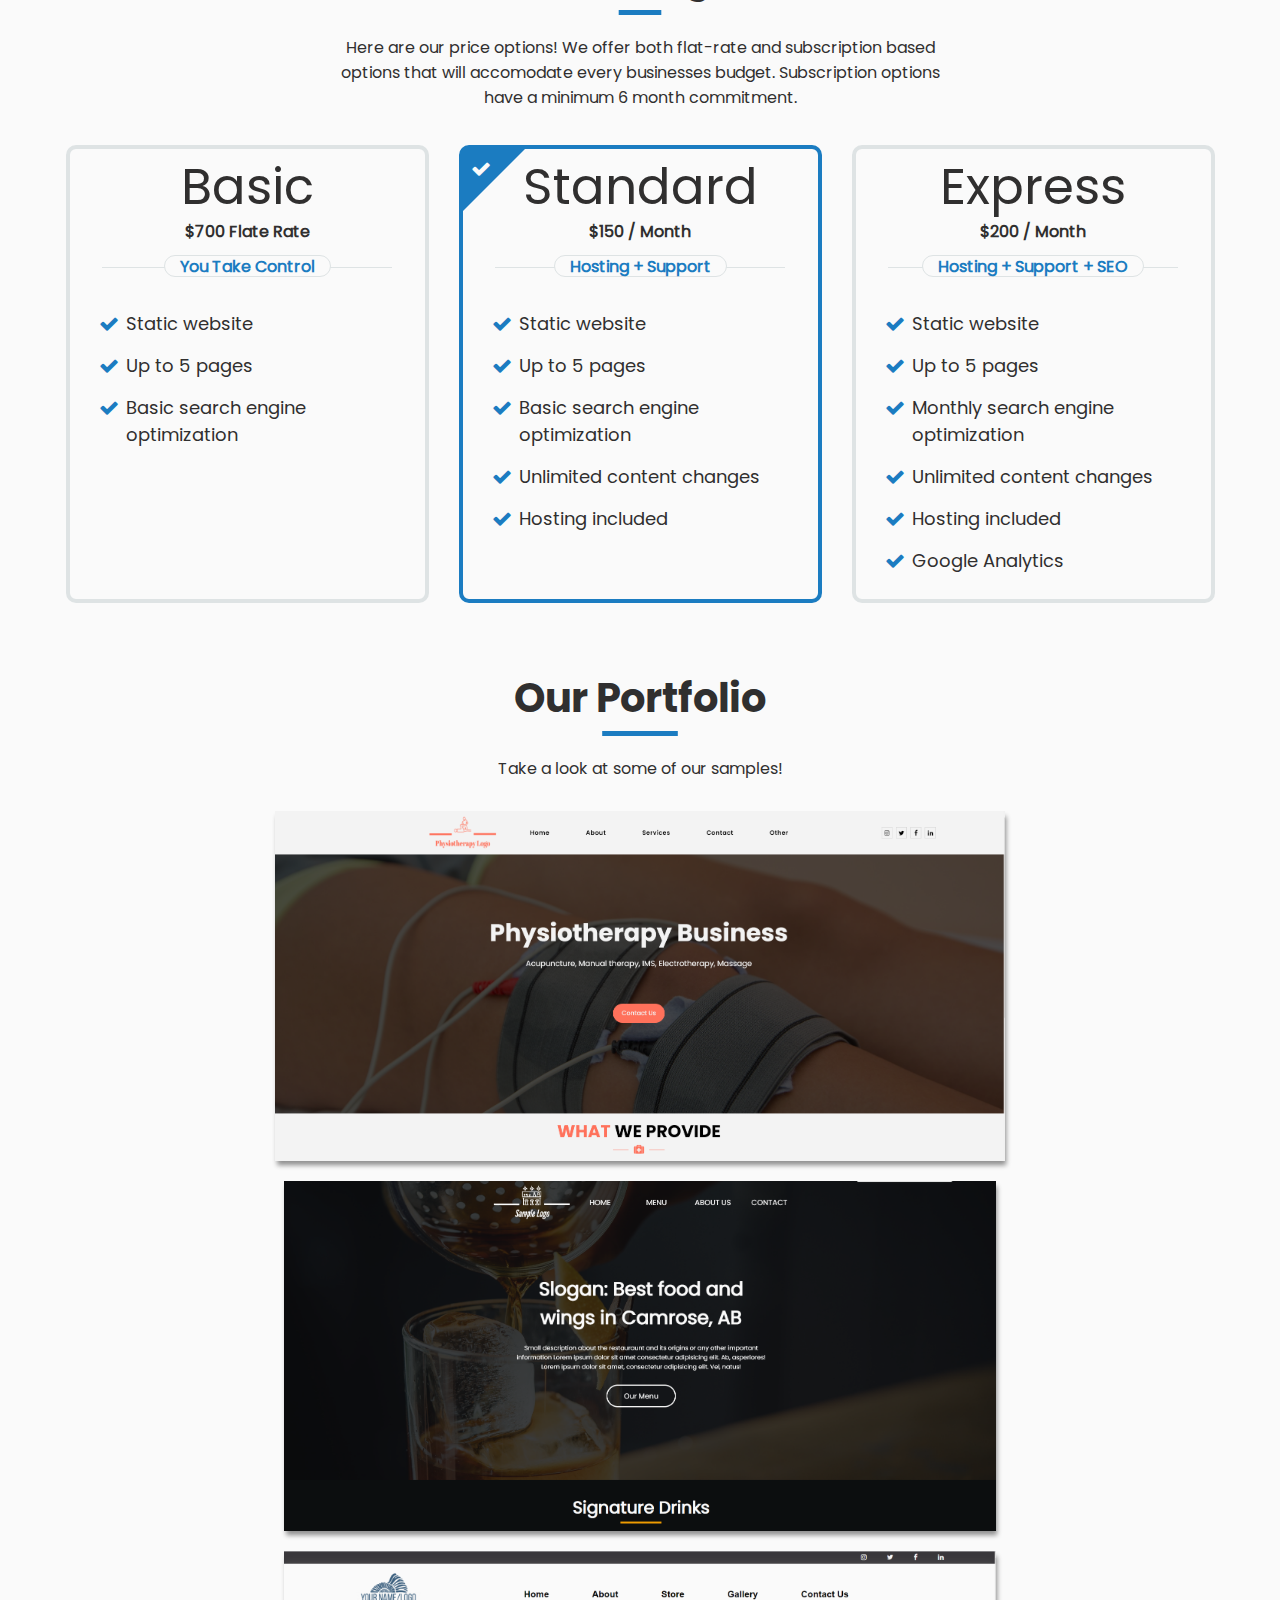
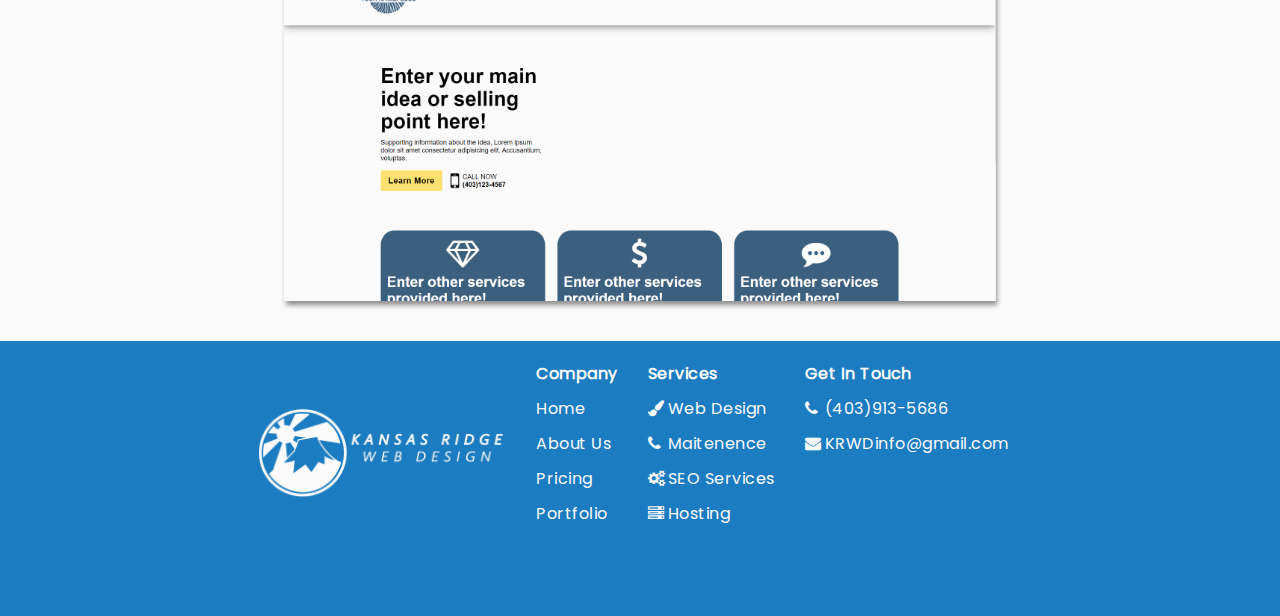
==== commit 3d1be5de: "pricing changes, changed ul padding mobile" ====
--- a/templates/index.html
+++ b/templates/index.html
@@ -76,7 +76,7 @@
         <div class="header"><h1>WHAT WE DO</h1></div>
         <div class="wrapper">
             <div class="headerDescription">
-                <p>We specialize in creating websites for small business owners located in Alberta. Every page is written by hand without the use of page builders to ensure optimal security and performance. We realize that it makes little sense for small business owners to fork out thousands of dollars on a website, so we want to provide a more affordable option that can provide the utmost value to your business.</p>
+                <p>We specialize in creating websites for small business owners located in Alberta. Every page is written by hand without the use of page builders to ensure optimal security and performance. We realize that it makes little sense for small business owners to fork out thousands of dollars on a website, so we want to provide more affordable options that provide the utmost value to your business.</p>
             </div>
         </div>
         <div class="wrapper">
@@ -104,12 +104,12 @@
                 <div class="service service5">
                     <div class="fa fa-phone"></div>
                     <h3>Support</h3>
-                    <p>Whether you want to make some small edits on your website or want to add completely new features, we are available at any time to assist you.</p>
+                    <p>We are available around the clock to assist you in making any changes to your website in a timely matter.</p>
                 </div>
                 <div class="service service6">
-                    <div class="fa fa-book"></div>
-                    <h3>Web Development Videos</h3>
-                    <p>Don't want to pay to make constant changes to your website? We will make basic tutorials for you on how to edit the content of your website!</p>
+                    <div class="fa fa-server"></div>
+                    <h3>Hosting</h3>
+                    <p>Not only will we make your website, but we can also take care of hosting to free you of all website responsibility!</p>
 
                 </div>
             
@@ -134,7 +134,7 @@
 
     <div class="wrapper">
         <div class="headerDescription">
-            <p>Here are our price options!</p>
+            <p>Here are our price options! We offer both flat-rate and subscription based options that will accomodate every businesses budget. Subscription options have a minimum 6 month commitment.</p>
         </div>
     </div>
     
@@ -144,15 +144,15 @@
             <div class="priceOption other">
                 <div class="priceBox">
                     <h4>Basic</h4>
-                    <p>Hourly Rate</p>
-                    <p class="addBorder">For existing websites</p>
+                    <p>$700 Flate Rate</p>
+                    <p class="addBorder">You Take Control</p>
                     <div class="line"></div>
                 </div>
                 <div class="priceFeatures">
                     <ul>
-                        <li><div class="fa fa-check"></div><p>Make changes to your current website</p></li>
-                        <li><div class="fa fa-check"></div><p>Fix any bugs that are present</p></li>
-                        <li><div class="fa fa-check"></div><p>Search engine optimized</p></li>
+                        <li><div class="fa fa-check"></div><p>Static website</p></li>
+                        <li><div class="fa fa-check"></div><p>Up to 5 pages</p></li>
+                        <li><div class="fa fa-check"></div><p>Basic search engine optimization</p></li>
                     </ul>
                 </div>
             </div>
@@ -161,35 +161,36 @@
                 <div class="fa fa-check topCheck"></div>
                 <div class="priceBox">
                     <h4>Standard</h4>
-                    <p>$500</p>
-                    <p class="addBorder">Small Business</p>
+                    <p>$150 / Month</p>
+                    <p class="addBorder">Hosting + Support</p>
                     <div class="line"></div>
                 </div>
                 <div class="priceFeatures">
                     <ul>
                         <li><div class="fa fa-check"></div><p>Static website</p></li>
                         <li><div class="fa fa-check"></div><p>Up to 5 pages</p></li>
-                        <li><div class="fa fa-check"></div><p>Search engine optimized</p></li>
-                        <li><div class="fa fa-check"></div><p>Same day content updates</p></li>
-    
+                        <li><div class="fa fa-check"></div><p>Basic search engine optimization</p></li>
+                        <li><div class="fa fa-check"></div><p>Unlimited content changes</p></li>
+                        <li><div class="fa fa-check"></div><p>Hosting included</p></li>
 
                     </ul>
                 </div>
             </div>
             <div class="priceOption other">
                 <div class="priceBox">
-                    <h4>Pro</h4>
-                    <p>$500 + $75 monthly</p>
-                    <p class="addBorder">Small Business Hosting</p>
+                    <h4>Express</h4>
+                    <p>$200 / Month</p>
+                    <p class="addBorder">Hosting + Support + SEO</p>
                     <div class="line"></div>
                 </div>
                 <div class="priceFeatures">
                     <ul>
                         <li><div class="fa fa-check"></div><p>Static website</p></li>
                         <li><div class="fa fa-check"></div><p>Up to 5 pages</p></li>
-                        <li><div class="fa fa-check"></div><p>Search engine optimized</p></li>
-                        <li><div class="fa fa-check"></div><p>Same day content updates</p></li>
-                        <li><div class="fa fa-check"></div><p>Includes hosting</p></li>
+                        <li><div class="fa fa-check"></div><p>Monthly search engine optimization</p></li>
+                        <li><div class="fa fa-check"></div><p>Unlimited content changes</p></li>
+                        <li><div class="fa fa-check"></div><p>Hosting included</p></li>
+                        <li><div class="fa fa-check"></div><p>Google Analytics</p></li>
                     </ul>
                 </div>
             </div>
@@ -258,7 +259,7 @@
             <li><a><div class="fa fa-paint-brush"></div>Web Design</a></li>
             <li><a><div class="fa fa-phone"></div>Maitenence</a></li>
             <li><a><div class="fa fa-gears"></div>SEO Services</a></li>
-            <li><a><div class="fa fa-book"></div>DIY Videos</a></li>
+            <li><a><div class="fa fa-server"></div>Hosting</a></li>
         </ul>
     </div>
     <div class="contact section">
--- a/styles/styles.css
+++ b/styles/styles.css
@@ -452,7 +452,7 @@
   transform: translateY(-16px);
 }
 #pricing .pricingContainer .priceOption .priceFeatures ul {
-  padding: 20px 20px;
+  padding: 0px 20px;
 }
 #pricing .pricingContainer .priceOption .priceFeatures ul li {
   display: flex;
@@ -481,14 +481,17 @@
 }
 
 @media (min-width: 650px) {
-  .pricingContainer {
+  #pricing .pricingContainer {
     flex-direction: row !important;
     justify-content: center;
     flex-wrap: wrap;
     width: 1400px;
   }
-  .pricingContainer .priceOption {
+  #pricing .pricingContainer .priceOption {
     margin: 15px 15px !important;
+  }
+  #pricing .pricingContainer .priceOption .priceFeatures ul {
+    padding: 10px 20px;
   }
 }
 footer {
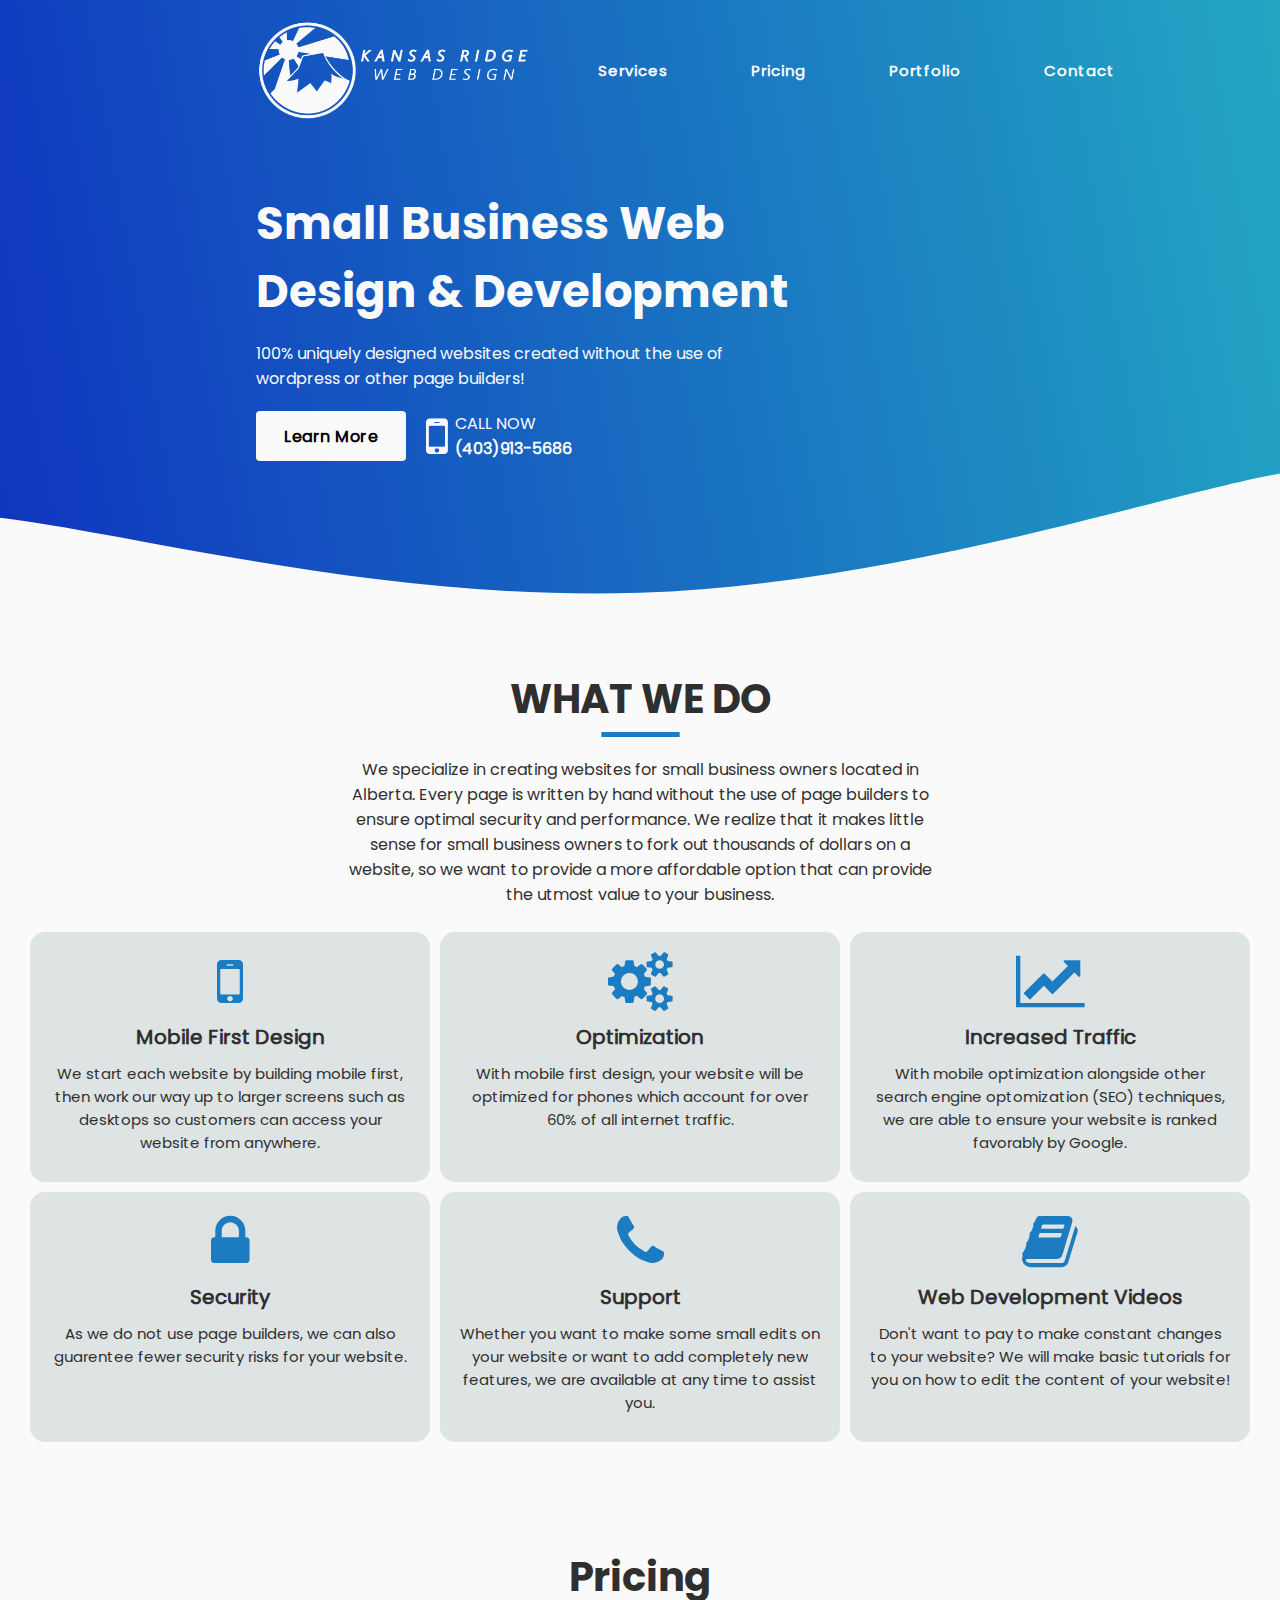
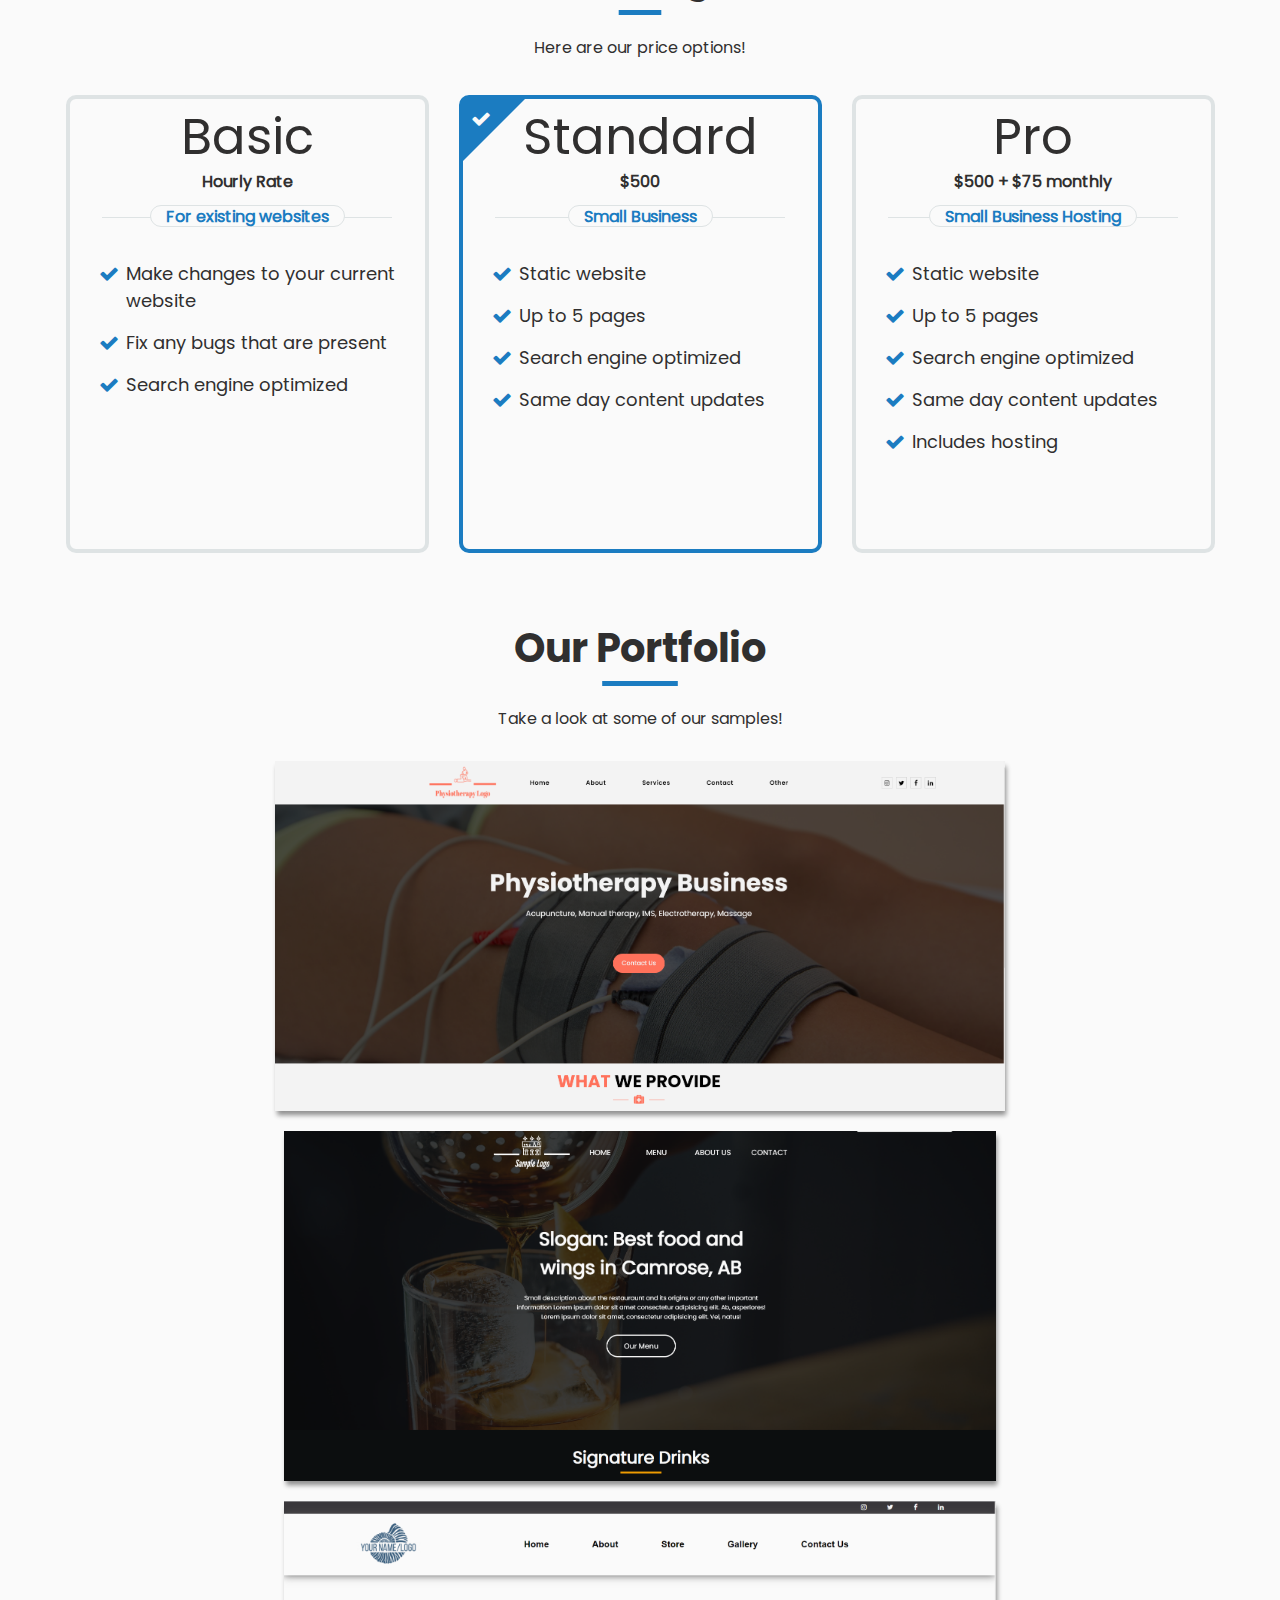
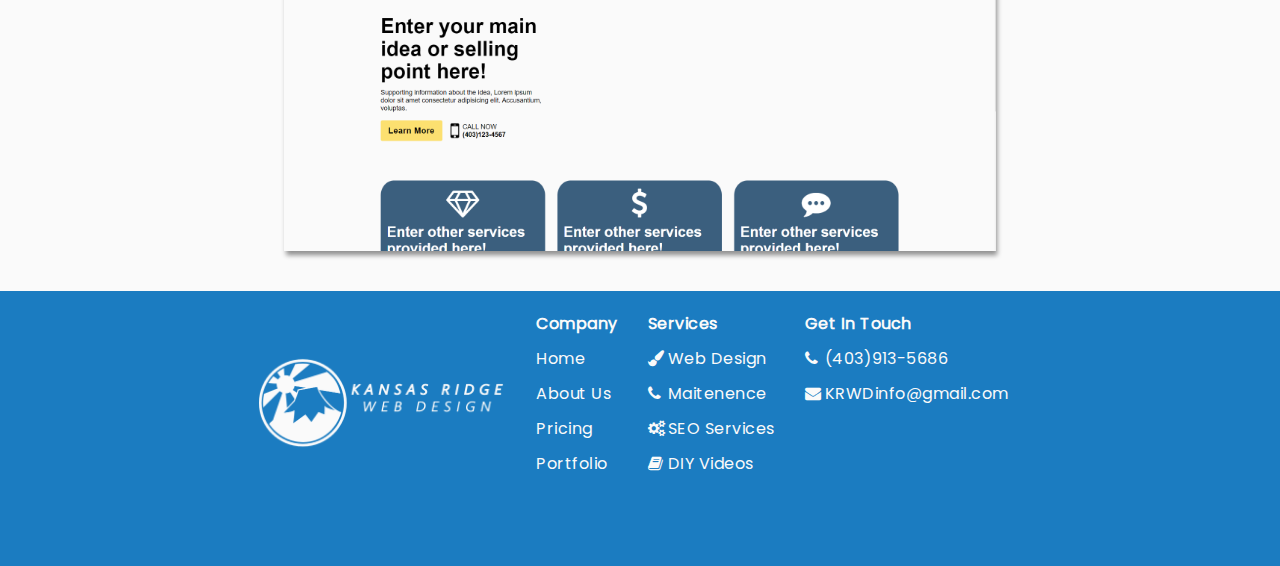
==== commit 107b891c: "navigation and what not" ====
--- a/templates/index.html
+++ b/templates/index.html
@@ -76,7 +76,7 @@
         <div class="header"><h1>WHAT WE DO</h1></div>
         <div class="wrapper">
             <div class="headerDescription">
-                <p>We specialize in creating websites for small business owners located in Alberta. Every page is written by hand without the use of page builders to ensure optimal security and performance. We realize that it makes little sense for small business owners to fork out thousands of dollars on a website, so we want to provide more affordable options that provide the utmost value to your business.</p>
+                <p>We specialize in creating websites for small business owners located in Alberta. Every page is written by hand without the use of page builders to ensure optimal security and performance. We realize that it makes little sense for small business owners to fork out thousands of dollars on a website, so we want to provide a more affordable option that can provide the utmost value to your business.</p>
             </div>
         </div>
         <div class="wrapper">
@@ -104,12 +104,12 @@
                 <div class="service service5">
                     <div class="fa fa-phone"></div>
                     <h3>Support</h3>
-                    <p>We are available around the clock to assist you in making any changes to your website in a timely matter.</p>
+                    <p>Whether you want to make some small edits on your website or want to add completely new features, we are available at any time to assist you.</p>
                 </div>
                 <div class="service service6">
-                    <div class="fa fa-server"></div>
-                    <h3>Hosting</h3>
-                    <p>Not only will we make your website, but we can also take care of hosting to free you of all website responsibility!</p>
+                    <div class="fa fa-book"></div>
+                    <h3>Web Development Videos</h3>
+                    <p>Don't want to pay to make constant changes to your website? We will make basic tutorials for you on how to edit the content of your website!</p>
 
                 </div>
             
@@ -119,7 +119,7 @@
      
        
     </div>
-  
+    
 
 <!-------------------------------------------------------------------------------------->
 <!-----------------------------------SERVICES------------------------------------------->
@@ -134,7 +134,7 @@
 
     <div class="wrapper">
         <div class="headerDescription">
-            <p>Here are our price options! We offer both flat-rate and subscription based options that will accomodate every businesses budget. Subscription options have a minimum 6 month commitment.</p>
+            <p>Here are our price options!</p>
         </div>
     </div>
     
@@ -144,53 +144,52 @@
             <div class="priceOption other">
                 <div class="priceBox">
                     <h4>Basic</h4>
-                    <p>$700 Flate Rate</p>
-                    <p class="addBorder">You Take Control</p>
+                    <p>Hourly Rate</p>
+                    <p class="addBorder">For existing websites</p>
+                    <div class="line"></div>
+                </div>
+                <div class="priceFeatures">
+                    <ul>
+                        <li><div class="fa fa-check"></div><p>Make changes to your current website</p></li>
+                        <li><div class="fa fa-check"></div><p>Fix any bugs that are present</p></li>
+                        <li><div class="fa fa-check"></div><p>Search engine optimized</p></li>
+                    </ul>
+                </div>
+            </div>
+
+            <div class="priceOption popular">
+                <div class="fa fa-check topCheck"></div>
+                <div class="priceBox">
+                    <h4>Standard</h4>
+                    <p>$500</p>
+                    <p class="addBorder">Small Business</p>
                     <div class="line"></div>
                 </div>
                 <div class="priceFeatures">
                     <ul>
                         <li><div class="fa fa-check"></div><p>Static website</p></li>
                         <li><div class="fa fa-check"></div><p>Up to 5 pages</p></li>
-                        <li><div class="fa fa-check"></div><p>Basic search engine optimization</p></li>
+                        <li><div class="fa fa-check"></div><p>Search engine optimized</p></li>
+                        <li><div class="fa fa-check"></div><p>Same day content updates</p></li>
+    
+
                     </ul>
                 </div>
             </div>
-
-            <div class="priceOption popular">
-                <div class="fa fa-check topCheck"></div>
+            <div class="priceOption other">
                 <div class="priceBox">
-                    <h4>Standard</h4>
-                    <p>$150 / Month</p>
-                    <p class="addBorder">Hosting + Support</p>
+                    <h4>Pro</h4>
+                    <p>$500 + $75 monthly</p>
+                    <p class="addBorder">Small Business Hosting</p>
                     <div class="line"></div>
                 </div>
                 <div class="priceFeatures">
                     <ul>
                         <li><div class="fa fa-check"></div><p>Static website</p></li>
                         <li><div class="fa fa-check"></div><p>Up to 5 pages</p></li>
-                        <li><div class="fa fa-check"></div><p>Basic search engine optimization</p></li>
-                        <li><div class="fa fa-check"></div><p>Unlimited content changes</p></li>
-                        <li><div class="fa fa-check"></div><p>Hosting included</p></li>
-
-                    </ul>
-                </div>
-            </div>
-            <div class="priceOption other">
-                <div class="priceBox">
-                    <h4>Express</h4>
-                    <p>$200 / Month</p>
-                    <p class="addBorder">Hosting + Support + SEO</p>
-                    <div class="line"></div>
-                </div>
-                <div class="priceFeatures">
-                    <ul>
-                        <li><div class="fa fa-check"></div><p>Static website</p></li>
-                        <li><div class="fa fa-check"></div><p>Up to 5 pages</p></li>
-                        <li><div class="fa fa-check"></div><p>Monthly search engine optimization</p></li>
-                        <li><div class="fa fa-check"></div><p>Unlimited content changes</p></li>
-                        <li><div class="fa fa-check"></div><p>Hosting included</p></li>
-                        <li><div class="fa fa-check"></div><p>Google Analytics</p></li>
+                        <li><div class="fa fa-check"></div><p>Search engine optimized</p></li>
+                        <li><div class="fa fa-check"></div><p>Same day content updates</p></li>
+                        <li><div class="fa fa-check"></div><p>Includes hosting</p></li>
                     </ul>
                 </div>
             </div>
@@ -259,7 +258,7 @@
             <li><a><div class="fa fa-paint-brush"></div>Web Design</a></li>
             <li><a><div class="fa fa-phone"></div>Maitenence</a></li>
             <li><a><div class="fa fa-gears"></div>SEO Services</a></li>
-            <li><a><div class="fa fa-server"></div>Hosting</a></li>
+            <li><a><div class="fa fa-book"></div>DIY Videos</a></li>
         </ul>
     </div>
     <div class="contact section">
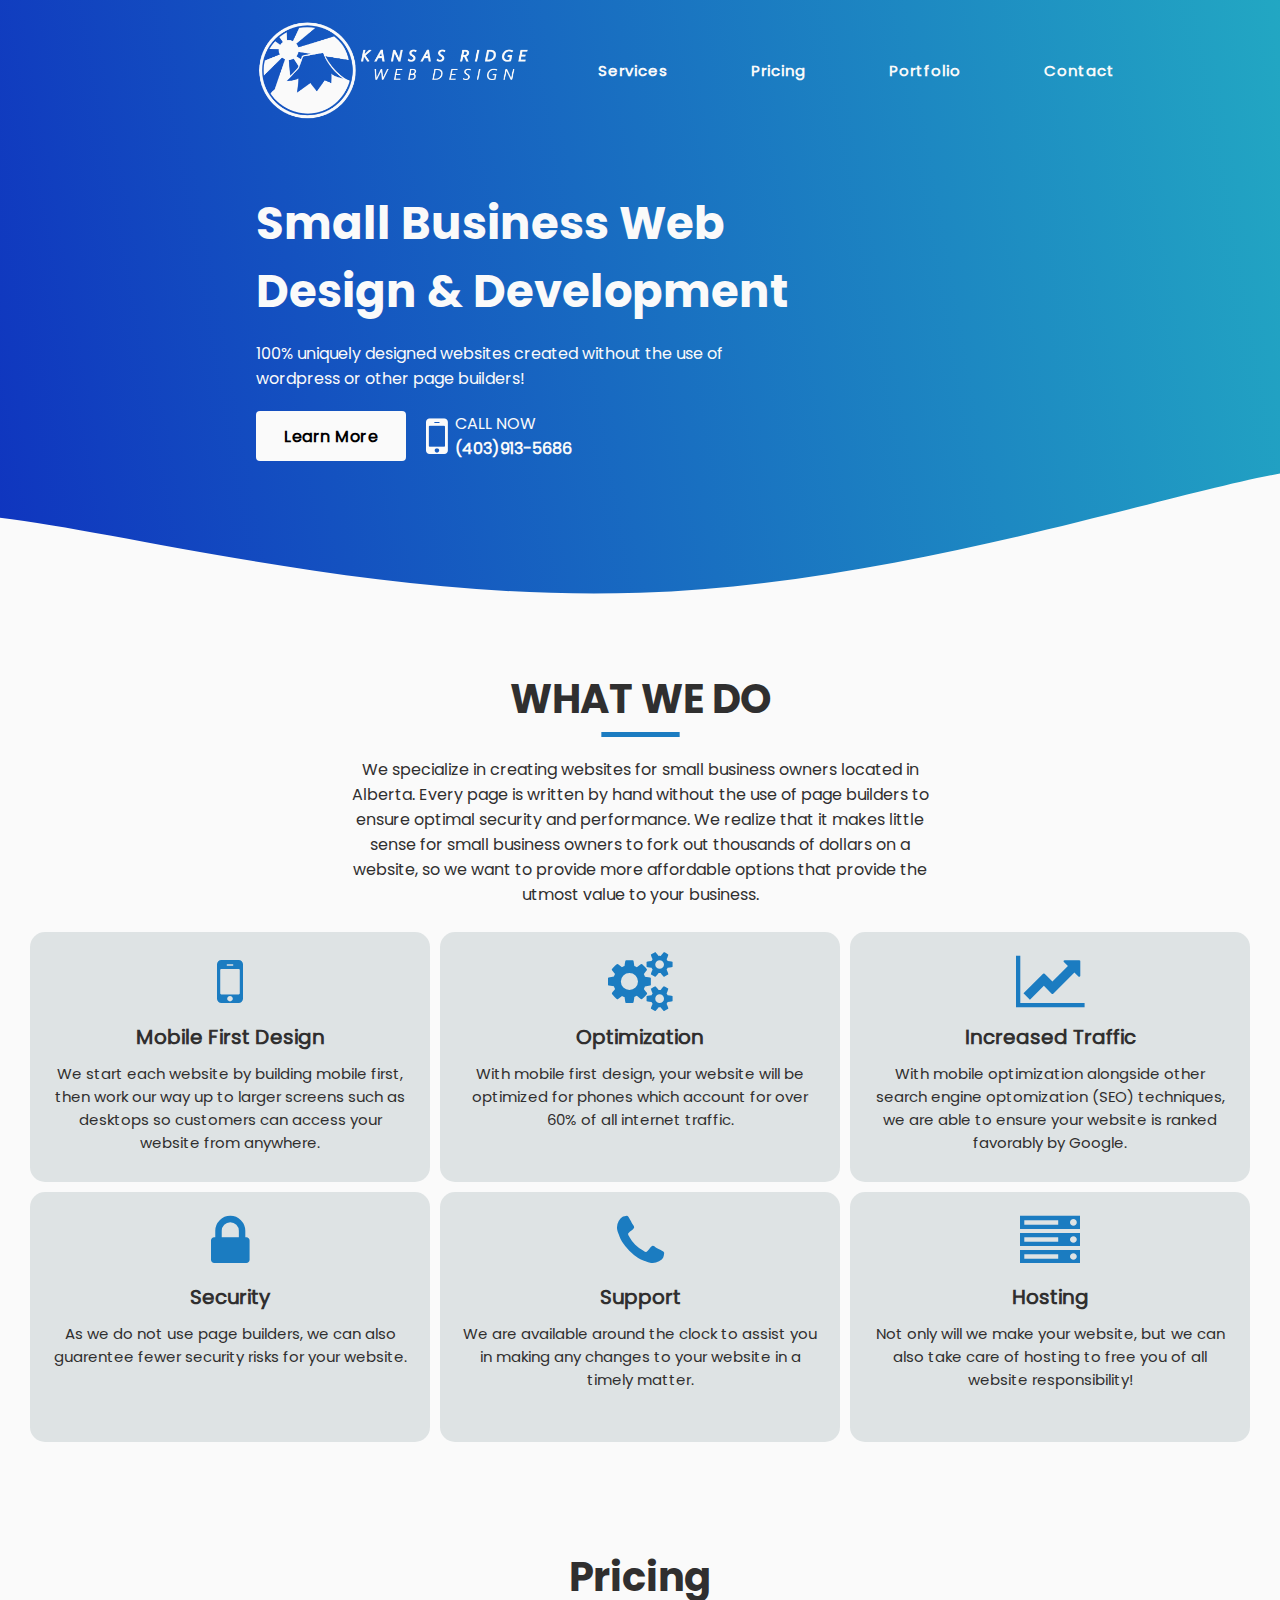
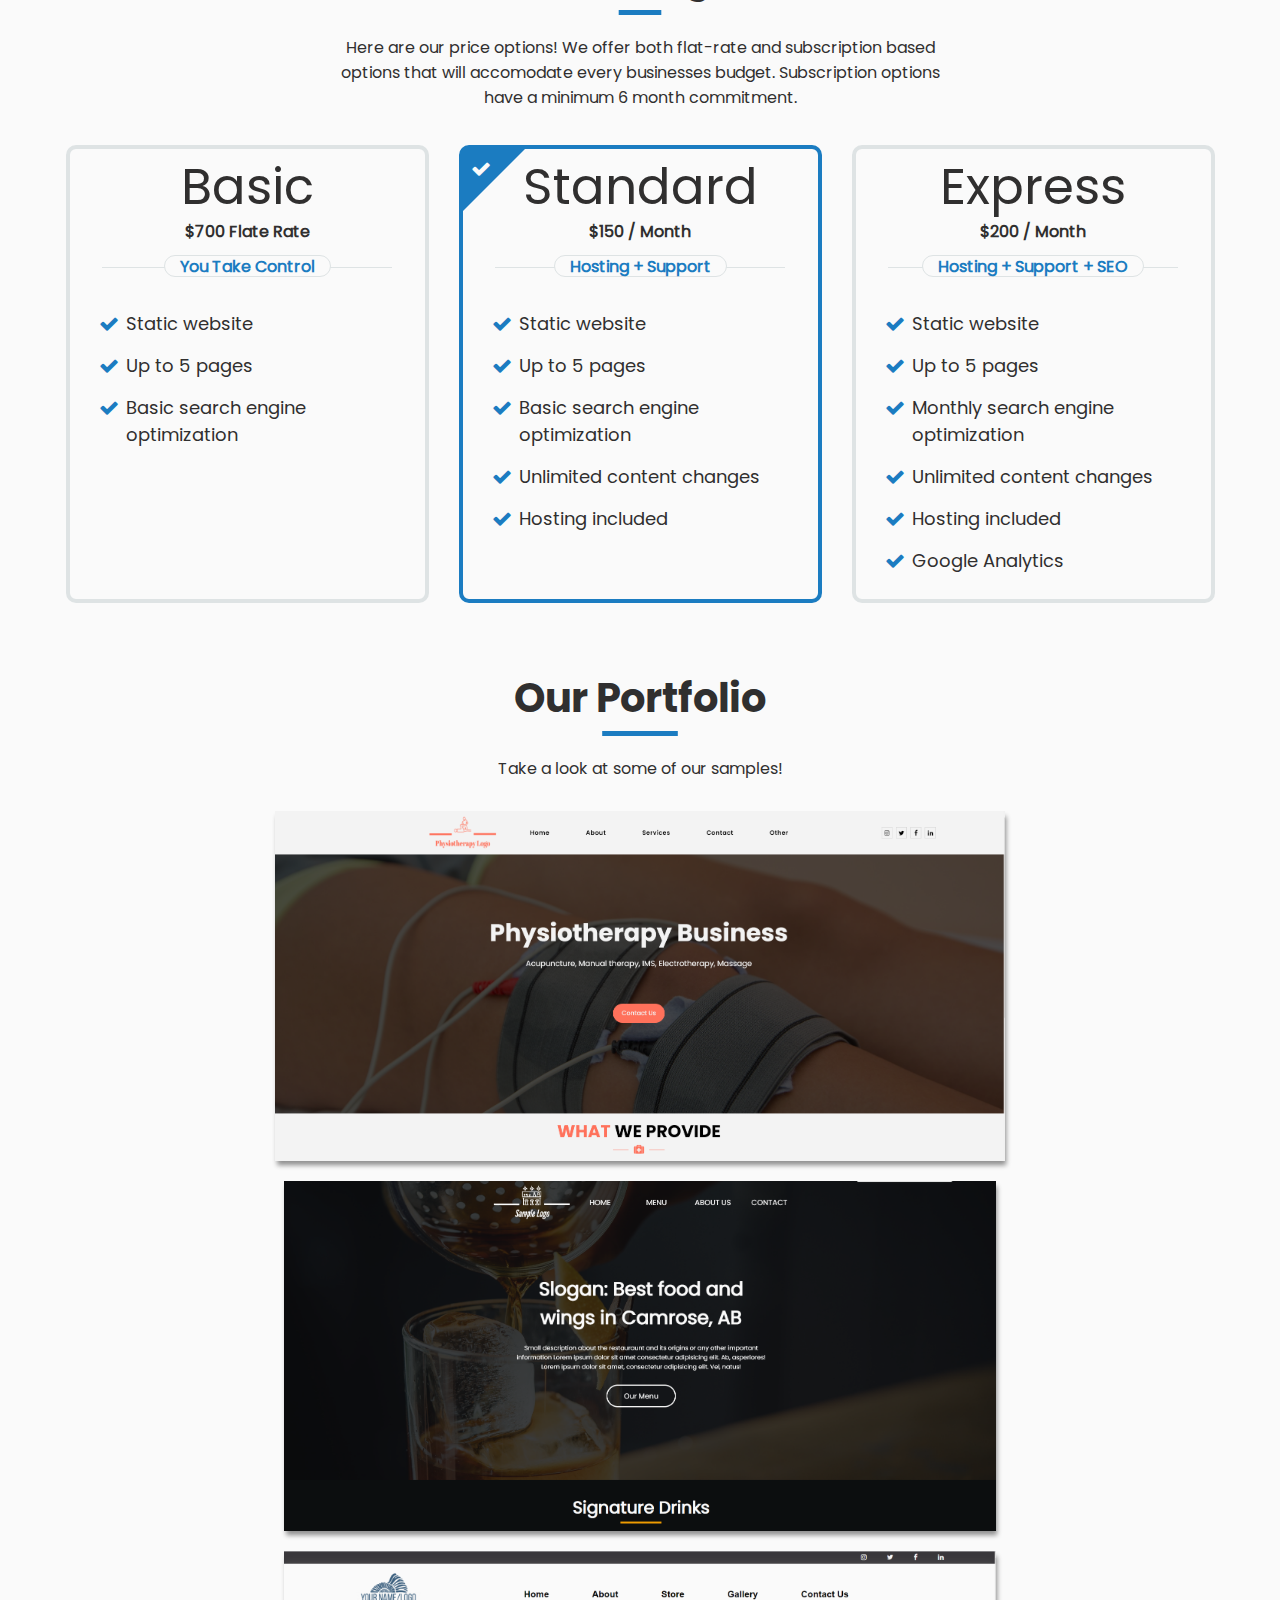
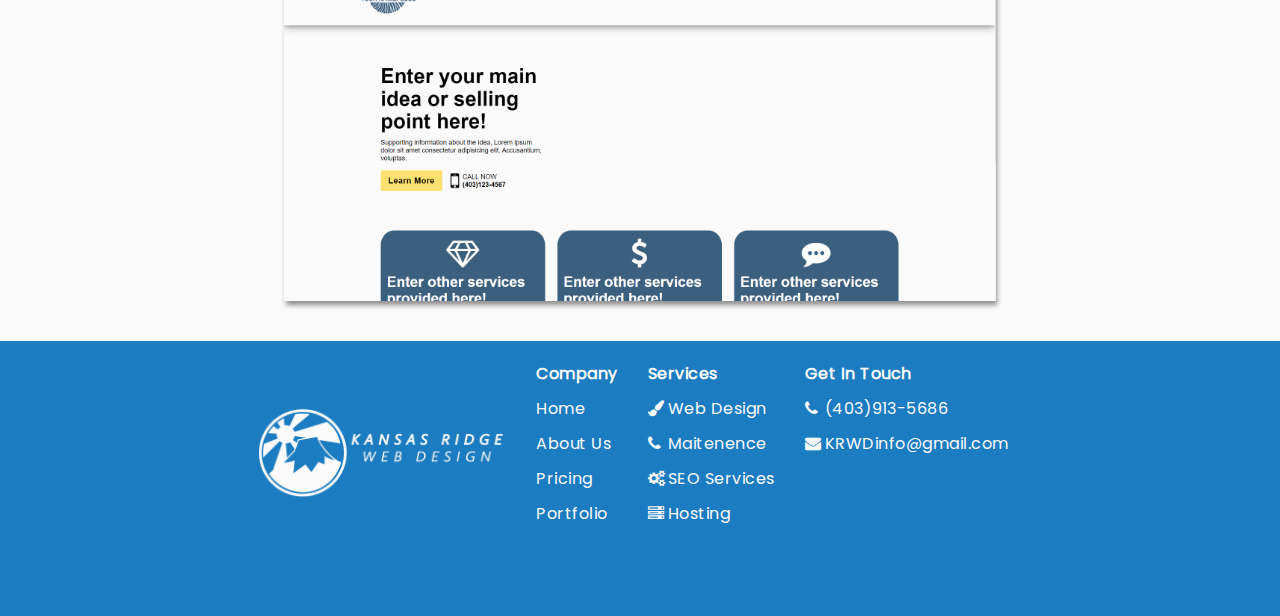
==== commit 6ae18816: "Merge branch 'main' of https://github.com/Matsonj30/sixStrong" ====
--- a/templates/index.html
+++ b/templates/index.html
@@ -76,7 +76,7 @@
         <div class="header"><h1>WHAT WE DO</h1></div>
         <div class="wrapper">
             <div class="headerDescription">
-                <p>We specialize in creating websites for small business owners located in Alberta. Every page is written by hand without the use of page builders to ensure optimal security and performance. We realize that it makes little sense for small business owners to fork out thousands of dollars on a website, so we want to provide a more affordable option that can provide the utmost value to your business.</p>
+                <p>We specialize in creating websites for small business owners located in Alberta. Every page is written by hand without the use of page builders to ensure optimal security and performance. We realize that it makes little sense for small business owners to fork out thousands of dollars on a website, so we want to provide more affordable options that provide the utmost value to your business.</p>
             </div>
         </div>
         <div class="wrapper">
@@ -104,12 +104,12 @@
                 <div class="service service5">
                     <div class="fa fa-phone"></div>
                     <h3>Support</h3>
-                    <p>Whether you want to make some small edits on your website or want to add completely new features, we are available at any time to assist you.</p>
+                    <p>We are available around the clock to assist you in making any changes to your website in a timely matter.</p>
                 </div>
                 <div class="service service6">
-                    <div class="fa fa-book"></div>
-                    <h3>Web Development Videos</h3>
-                    <p>Don't want to pay to make constant changes to your website? We will make basic tutorials for you on how to edit the content of your website!</p>
+                    <div class="fa fa-server"></div>
+                    <h3>Hosting</h3>
+                    <p>Not only will we make your website, but we can also take care of hosting to free you of all website responsibility!</p>
 
                 </div>
             
@@ -134,7 +134,7 @@
 
     <div class="wrapper">
         <div class="headerDescription">
-            <p>Here are our price options!</p>
+            <p>Here are our price options! We offer both flat-rate and subscription based options that will accomodate every businesses budget. Subscription options have a minimum 6 month commitment.</p>
         </div>
     </div>
     
@@ -144,15 +144,15 @@
             <div class="priceOption other">
                 <div class="priceBox">
                     <h4>Basic</h4>
-                    <p>Hourly Rate</p>
-                    <p class="addBorder">For existing websites</p>
+                    <p>$700 Flate Rate</p>
+                    <p class="addBorder">You Take Control</p>
                     <div class="line"></div>
                 </div>
                 <div class="priceFeatures">
                     <ul>
-                        <li><div class="fa fa-check"></div><p>Make changes to your current website</p></li>
-                        <li><div class="fa fa-check"></div><p>Fix any bugs that are present</p></li>
-                        <li><div class="fa fa-check"></div><p>Search engine optimized</p></li>
+                        <li><div class="fa fa-check"></div><p>Static website</p></li>
+                        <li><div class="fa fa-check"></div><p>Up to 5 pages</p></li>
+                        <li><div class="fa fa-check"></div><p>Basic search engine optimization</p></li>
                     </ul>
                 </div>
             </div>
@@ -161,35 +161,36 @@
                 <div class="fa fa-check topCheck"></div>
                 <div class="priceBox">
                     <h4>Standard</h4>
-                    <p>$500</p>
-                    <p class="addBorder">Small Business</p>
+                    <p>$150 / Month</p>
+                    <p class="addBorder">Hosting + Support</p>
                     <div class="line"></div>
                 </div>
                 <div class="priceFeatures">
                     <ul>
                         <li><div class="fa fa-check"></div><p>Static website</p></li>
                         <li><div class="fa fa-check"></div><p>Up to 5 pages</p></li>
-                        <li><div class="fa fa-check"></div><p>Search engine optimized</p></li>
-                        <li><div class="fa fa-check"></div><p>Same day content updates</p></li>
-    
+                        <li><div class="fa fa-check"></div><p>Basic search engine optimization</p></li>
+                        <li><div class="fa fa-check"></div><p>Unlimited content changes</p></li>
+                        <li><div class="fa fa-check"></div><p>Hosting included</p></li>
 
                     </ul>
                 </div>
             </div>
             <div class="priceOption other">
                 <div class="priceBox">
-                    <h4>Pro</h4>
-                    <p>$500 + $75 monthly</p>
-                    <p class="addBorder">Small Business Hosting</p>
+                    <h4>Express</h4>
+                    <p>$200 / Month</p>
+                    <p class="addBorder">Hosting + Support + SEO</p>
                     <div class="line"></div>
                 </div>
                 <div class="priceFeatures">
                     <ul>
                         <li><div class="fa fa-check"></div><p>Static website</p></li>
                         <li><div class="fa fa-check"></div><p>Up to 5 pages</p></li>
-                        <li><div class="fa fa-check"></div><p>Search engine optimized</p></li>
-                        <li><div class="fa fa-check"></div><p>Same day content updates</p></li>
-                        <li><div class="fa fa-check"></div><p>Includes hosting</p></li>
+                        <li><div class="fa fa-check"></div><p>Monthly search engine optimization</p></li>
+                        <li><div class="fa fa-check"></div><p>Unlimited content changes</p></li>
+                        <li><div class="fa fa-check"></div><p>Hosting included</p></li>
+                        <li><div class="fa fa-check"></div><p>Google Analytics</p></li>
                     </ul>
                 </div>
             </div>
@@ -258,7 +259,7 @@
             <li><a><div class="fa fa-paint-brush"></div>Web Design</a></li>
             <li><a><div class="fa fa-phone"></div>Maitenence</a></li>
             <li><a><div class="fa fa-gears"></div>SEO Services</a></li>
-            <li><a><div class="fa fa-book"></div>DIY Videos</a></li>
+            <li><a><div class="fa fa-server"></div>Hosting</a></li>
         </ul>
     </div>
     <div class="contact section">
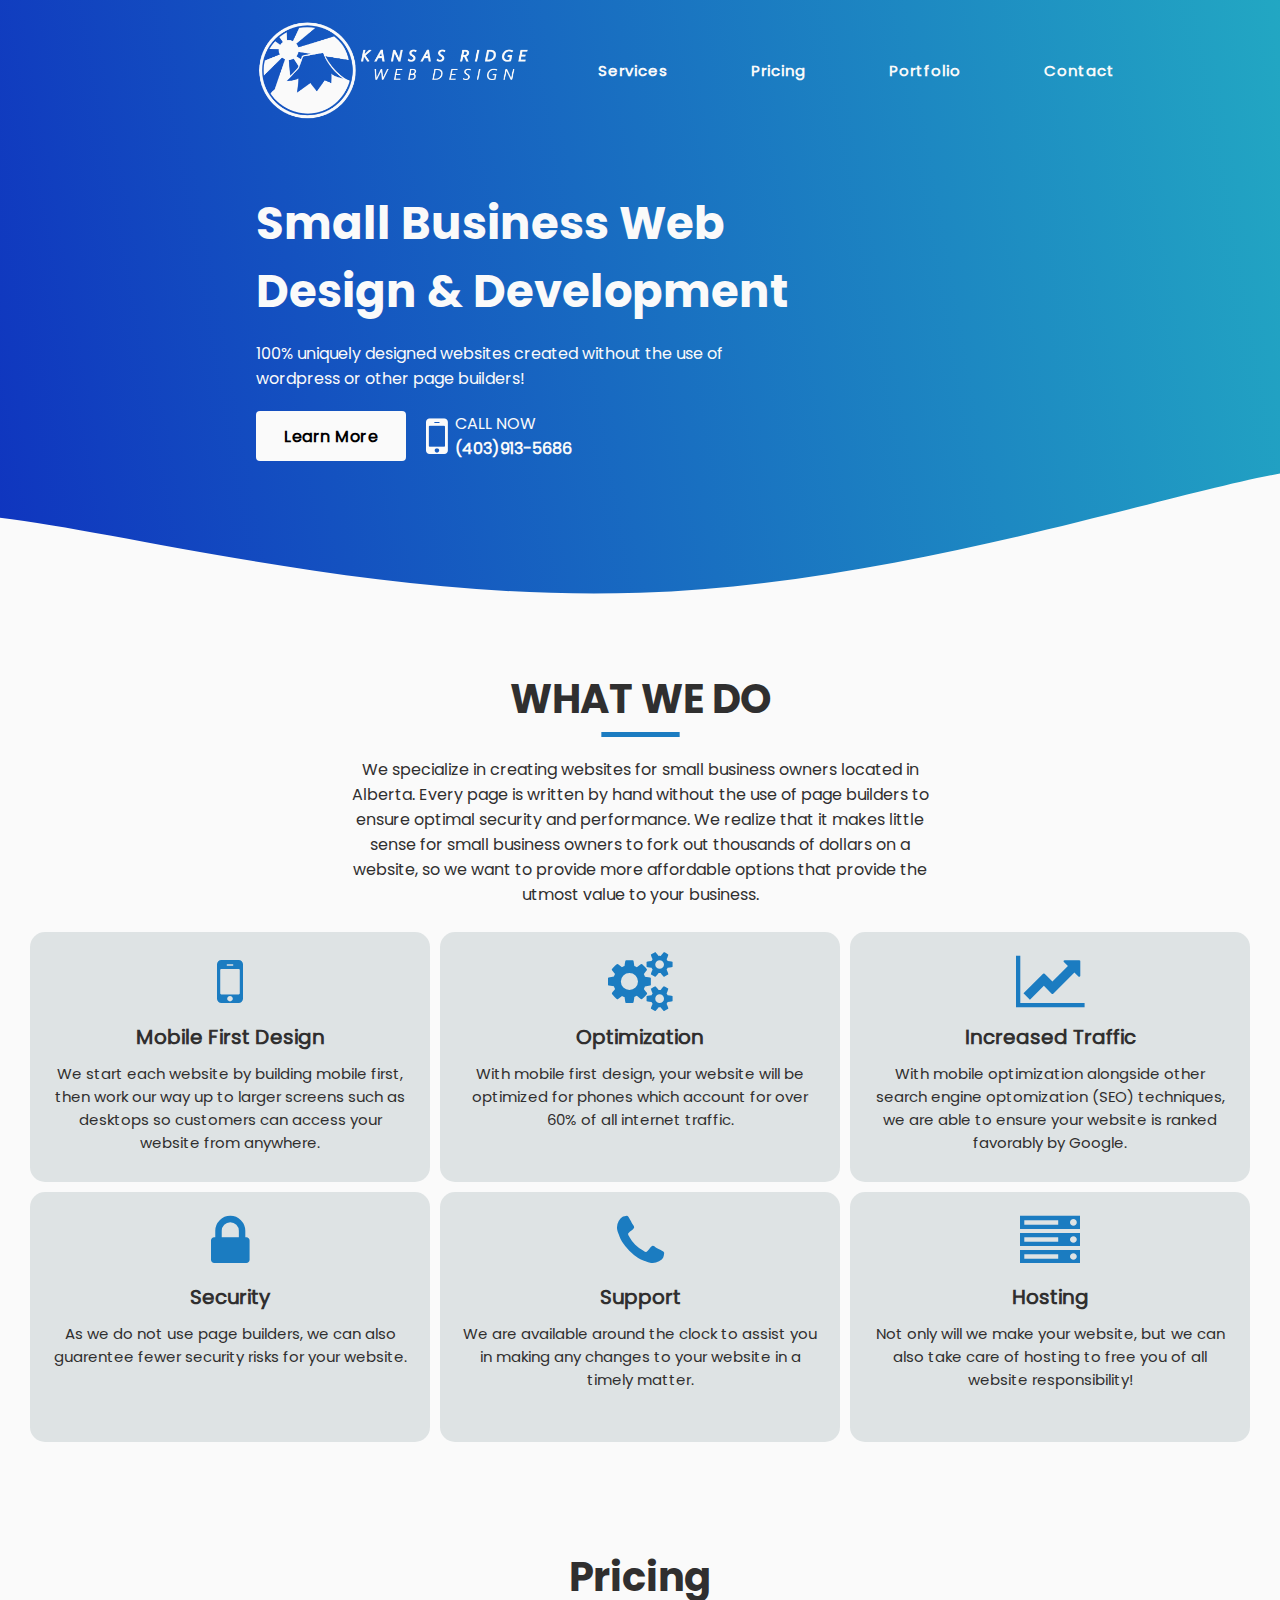
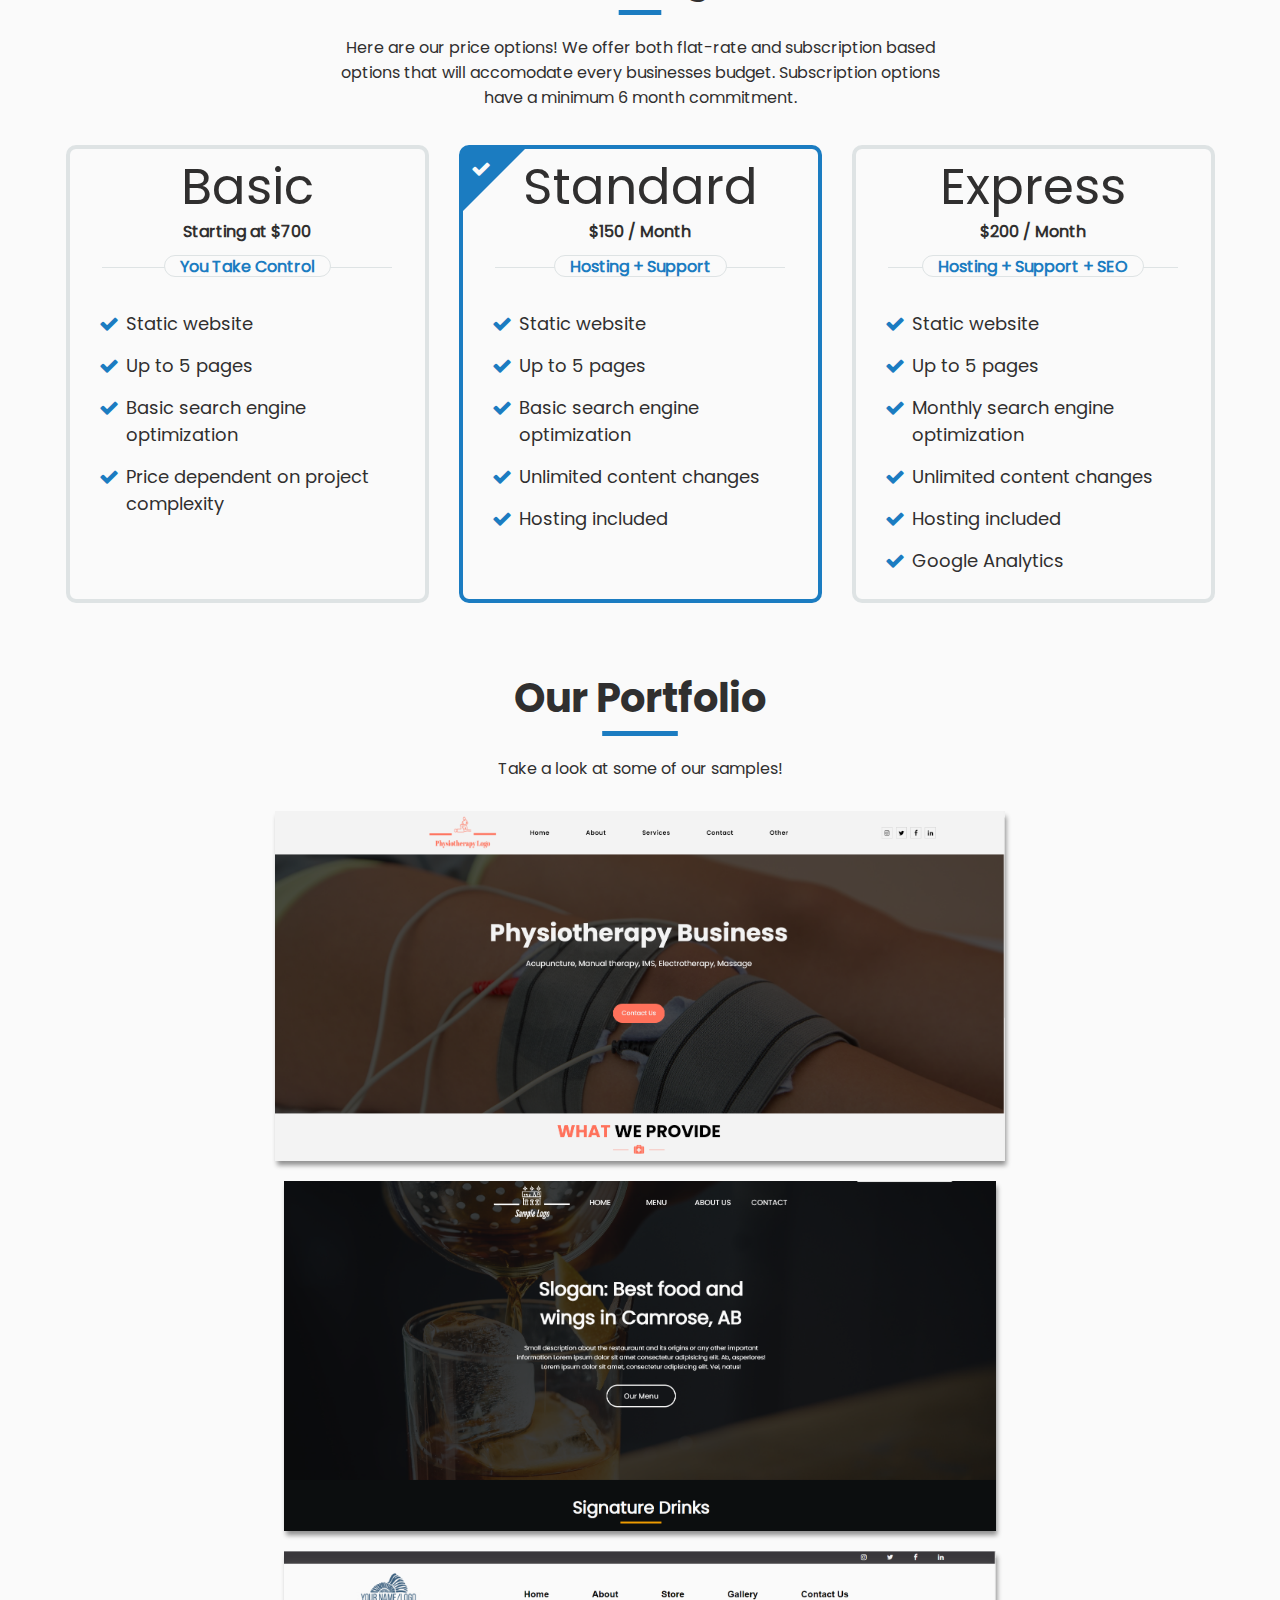
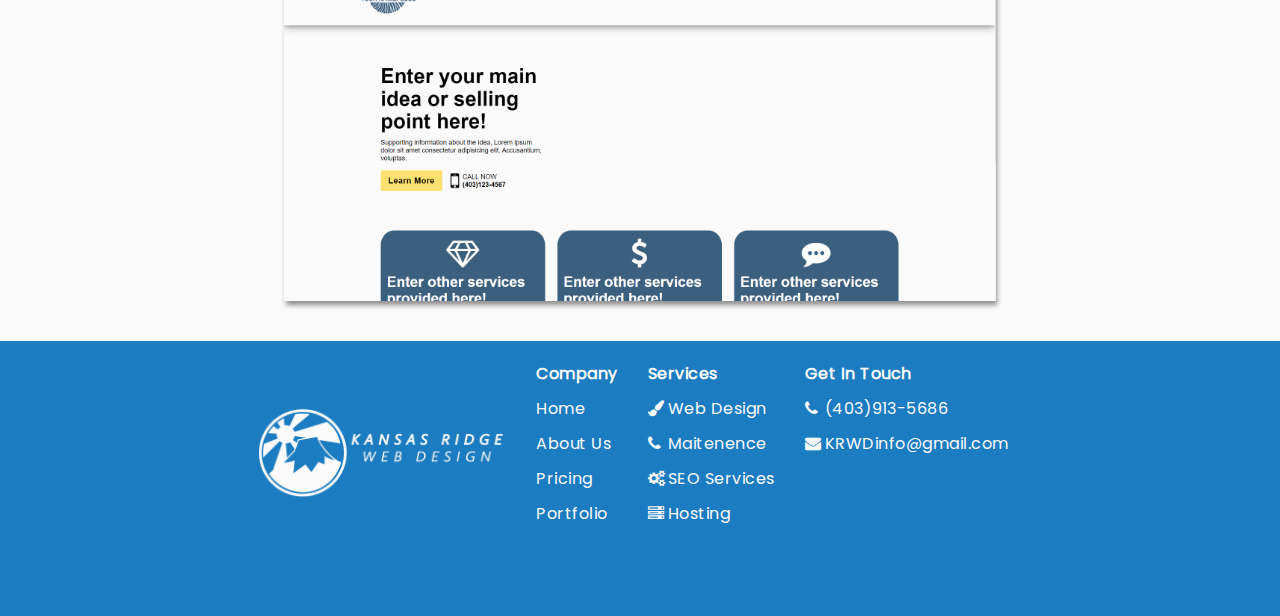
==== commit e884f8e0: "price change" ====
--- a/templates/index.html
+++ b/templates/index.html
@@ -144,7 +144,7 @@
             <div class="priceOption other">
                 <div class="priceBox">
                     <h4>Basic</h4>
-                    <p>$700 Flate Rate</p>
+                    <p>Starting at $700</p>
                     <p class="addBorder">You Take Control</p>
                     <div class="line"></div>
                 </div>
@@ -153,6 +153,7 @@
                         <li><div class="fa fa-check"></div><p>Static website</p></li>
                         <li><div class="fa fa-check"></div><p>Up to 5 pages</p></li>
                         <li><div class="fa fa-check"></div><p>Basic search engine optimization</p></li>
+                        <li><div class="fa fa-check"></div><p>Price dependent on project complexity</p></li>
                     </ul>
                 </div>
             </div>
